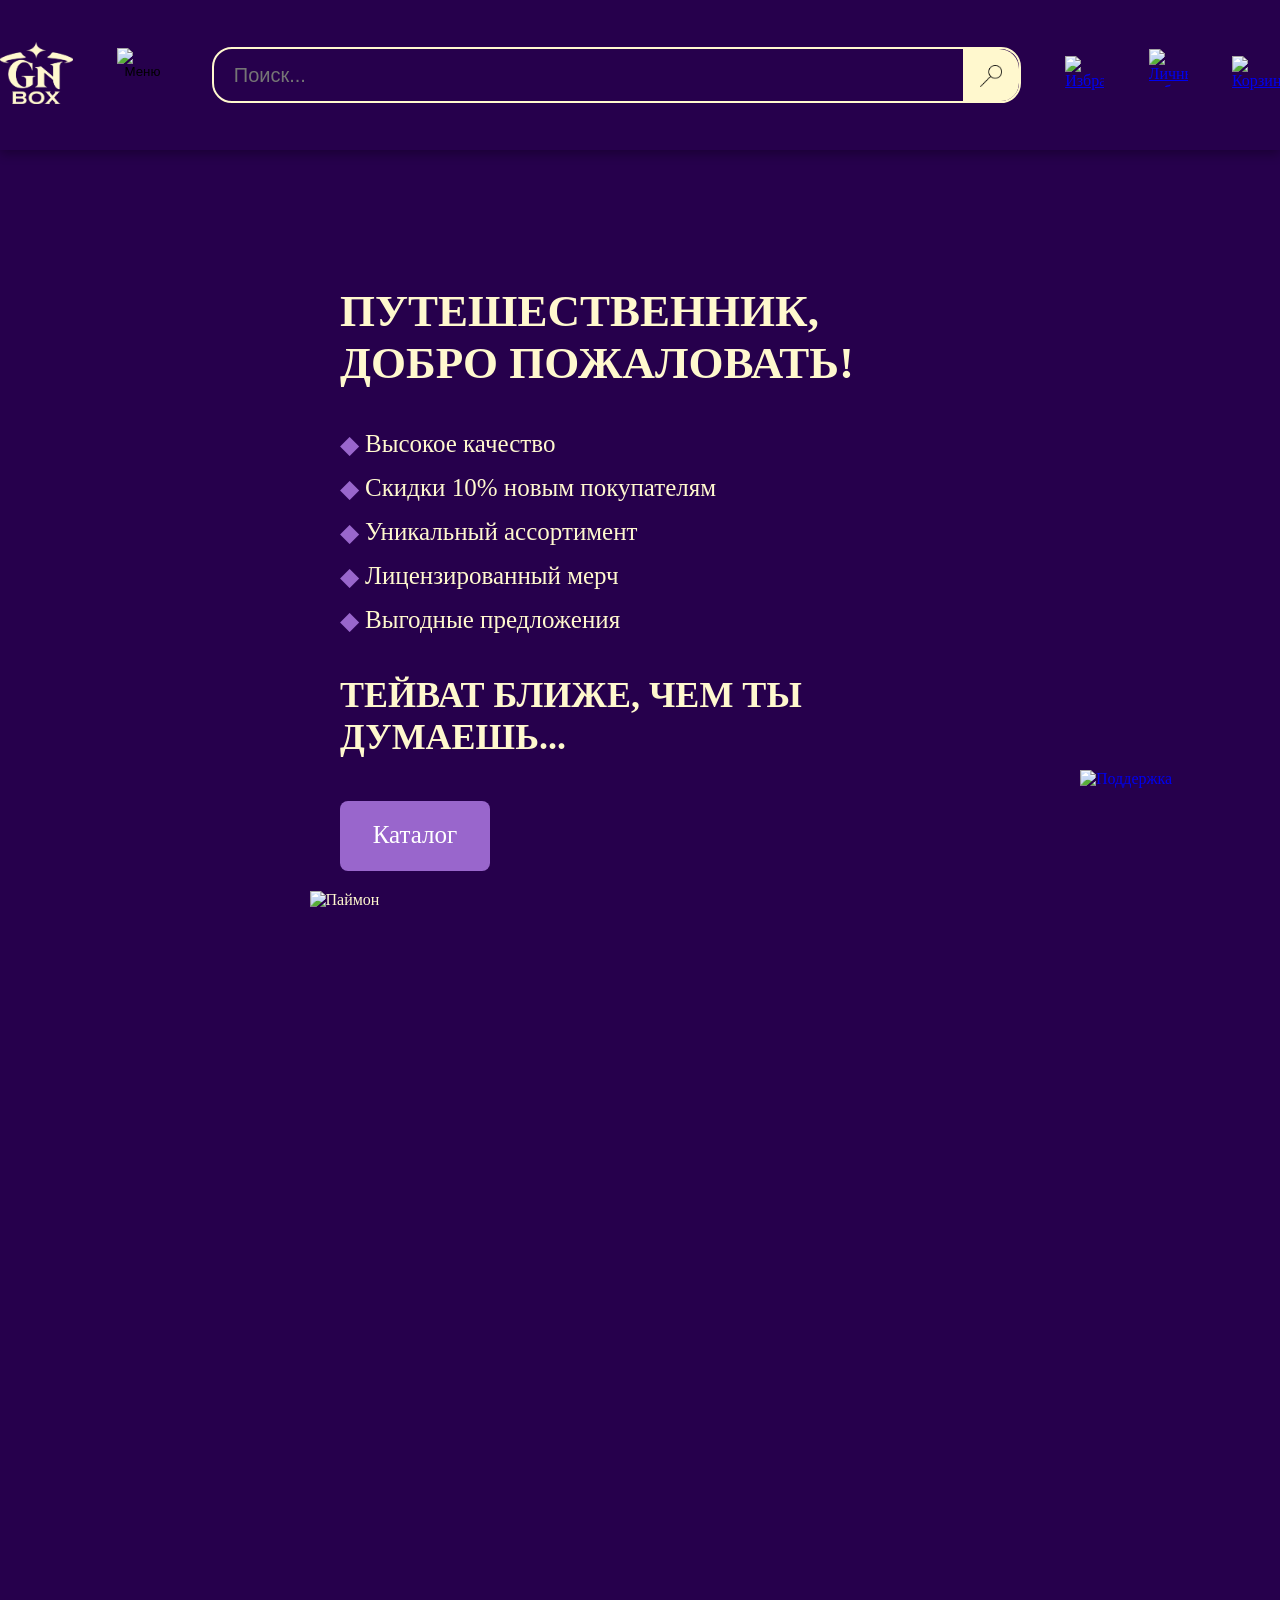
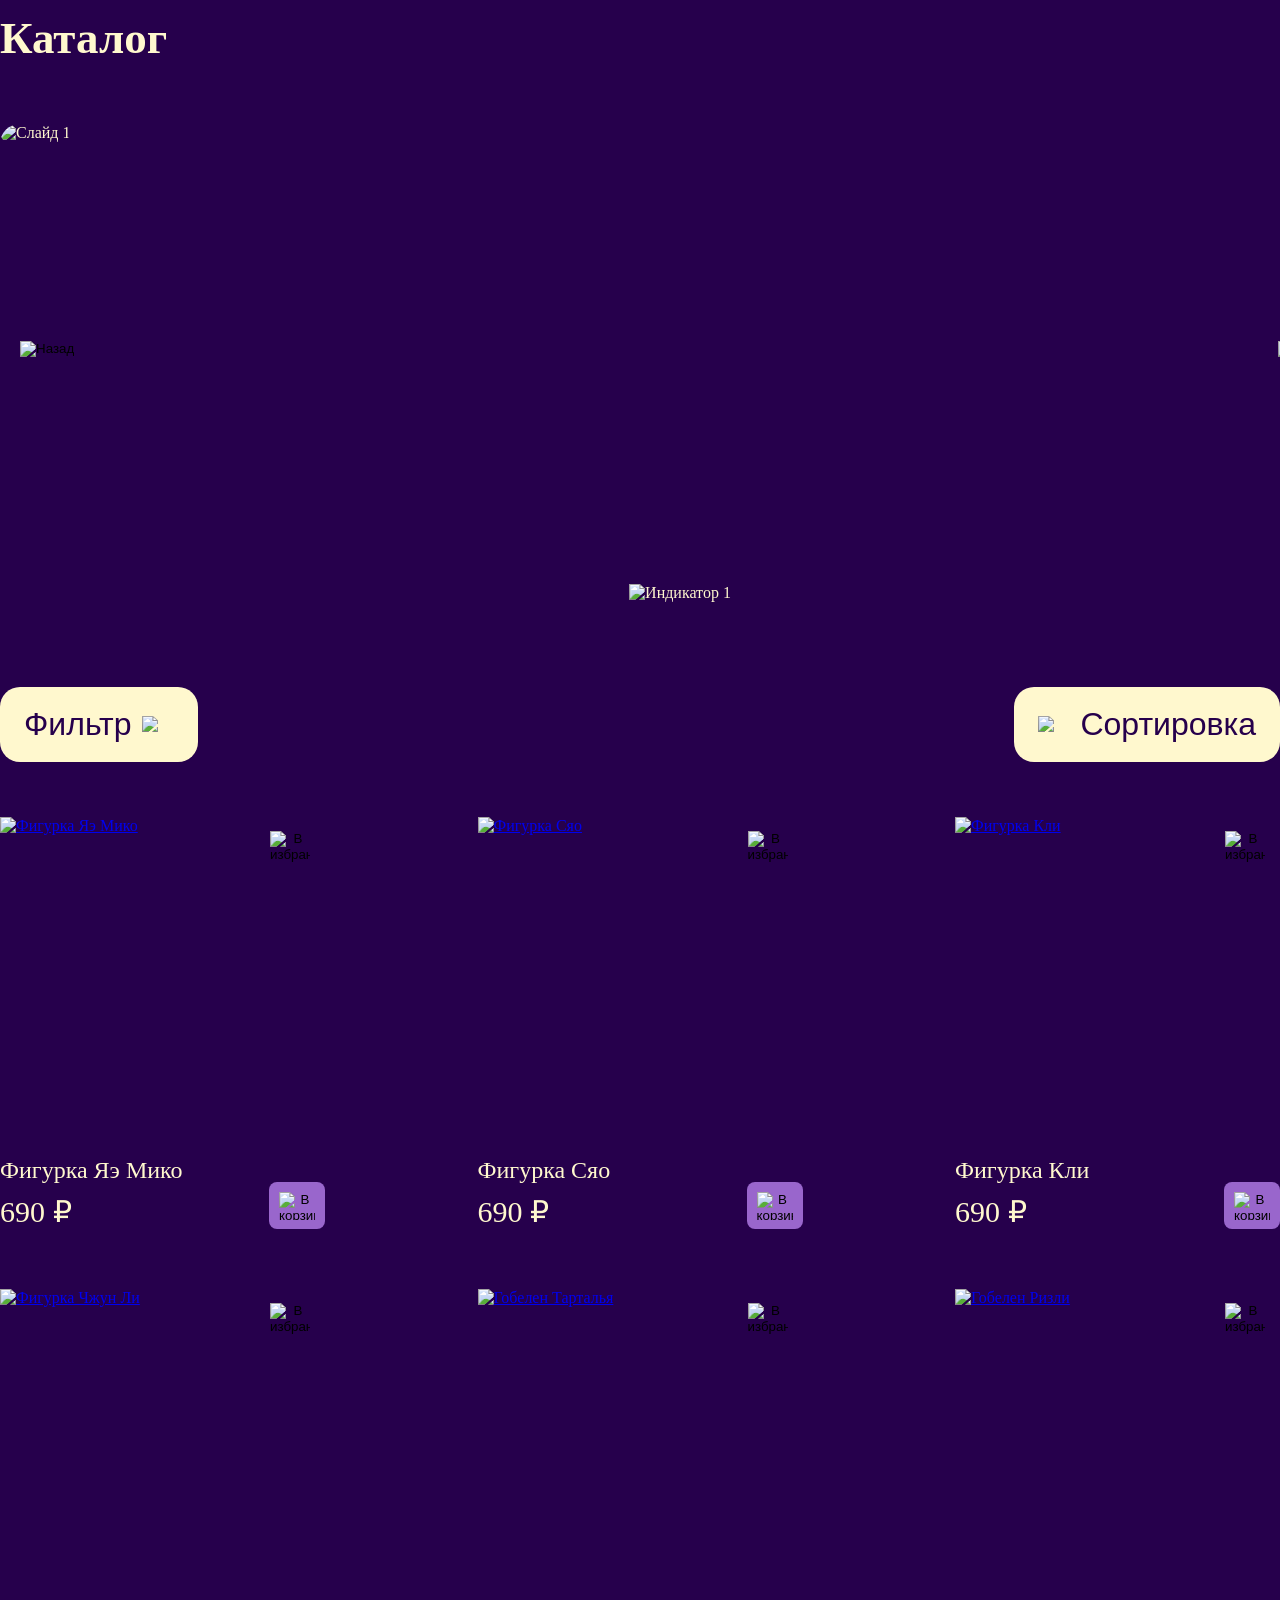
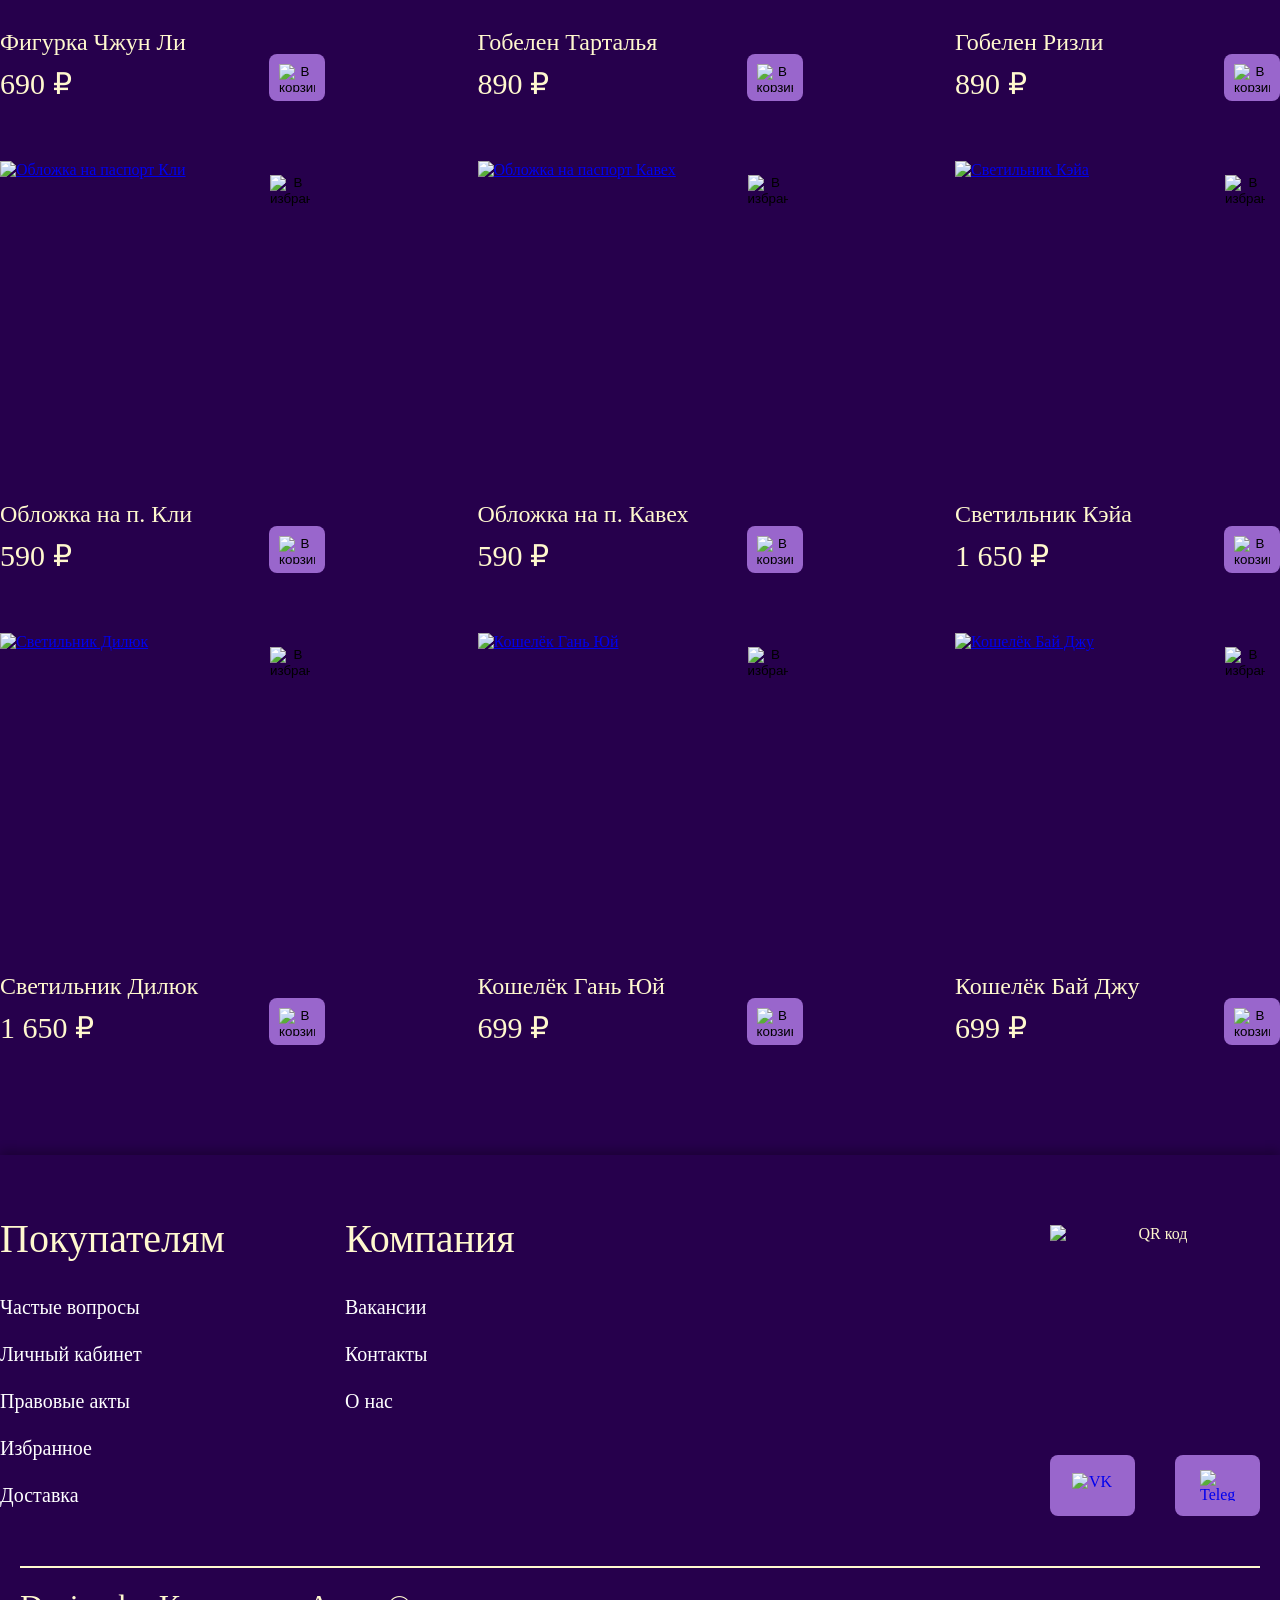
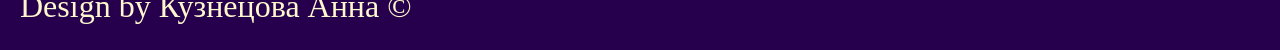
==== index.html @ 709a6d63 "Add files via upload" ====
<!DOCTYPE html>
<html lang="ru">
<head>
    <meta charset="UTF-8">
    <title>Genshin BOX</title>
    <link rel="stylesheet" href="styles/main.css">
</head>
<body>
<!-- Навигация -->
    <nav>
        <ul>
            <li>
                <a href="index.html" class="nav-logo">
                    <img src="Images/Logo_def.png" alt="Логотип" class="nav-logo-def">
                    <img src="Images/Logo_hover.png" alt="Логотип" class="nav-logo-hover">
                </a>
            </li> 
            <li>
                <div class="burger-container">
                    <button class="nav-burger burger-btn">
                        <img src="images/B_def.png" alt="Меню" class="nav-burger-def">
                        <img src="images/B_hover.png" alt="Меню" class="nav-burger-hover">
                        <img src="images/B_click.png" alt="Меню" class="nav-burger-click">
                    </button>

                    <div class="burger-menu burger-content">
                        <a href="index.html">Главная</a>
                        <a href="#">О нас</a>
                        <a href="#">Доставка</a>
                    </div>
                </div>
            </li>
            <li>
                <div class="search-container">
                    <input type="text" placeholder="Поиск..." class="search-input">
                    <button class="search-btn">
                        <img src="Images/search-icon.png" alt="Найти">
                    </button>
                </div>
            </li> 
            <li>
                <a href="4_Lovely.html" class="nav-logo">
                    <img src="images/Lovely_def.png" alt="Избранное" class="nav-Lovely-def">
                    <img src="images/Lovely_hover.png" alt="Избранное" class="nav-Lovely-hover">
                </a>
            </li> 
            <li>
                <a href="#" class="nav-logo">
                    <img src="images/LK_def.png" alt="Личный кабинет" class="nav-LK-def">
                    <img src="images/LK_hover.png" alt="Личный кабинет" class="nav-LK-hover">
                </a>    
            </li> 
            <li>
                <a href="3_Basket.html" class="nav-logo">
                    <img src="images/Basket_def.png" alt="Корзина" class="nav-Basket-def">
                    <img src="images/Basket_hover.png" alt="Корзина" class="nav-Basket-hover">
                </a>
            </li> 
        </ul>
    </nav>

    <main>
<!-- ЗАЗЫВАЛКА -->
        <section class="hero-section">
            <div class="hero-content">
                <!-- Левый блок с текстом -->
                <div class="text-block">
                    <h1>ПУТЕШЕСТВЕННИК, ДОБРО ПОЖАЛОВАТЬ!</h1>

                    <ul class="features-list">
                        <li>Высокое качество</li>
                        <li>Скидки 10% новым покупателям</li>
                        <li>Уникальный ассортимент</li>
                        <li>Лицензированный мерч</li>
                        <li>Выгодные предложения</li>
                    </ul>

                    <h2>ТЕЙВАТ БЛИЖЕ, ЧЕМ ТЫ ДУМАЕШЬ...</h2>

                    <a href="#catalog" class="catalog-btn">Каталог</a>
                </div>

                <!-- Правый блок с картинкой -->
                <div class="image-block">
                    <img src="images/Paimon.png" alt="Паймон">
                </div>
            </div>
        </section>
        
        <section id="catalog">
            <h1 class="zag-main">Каталог</h1>
        </section>
        <section class="catalog-slider">
            <div class="slider-container">
                <!-- Кнопка влево -->
                <button class="slider-btn slider-prev">
                    <img src="images/Left-def.png" alt="Назад" class="btn-def">
                    <img src="images/Left-hover.png" alt="Назад" class="btn-hover">
                </button>

                <!-- Слайды -->
                <div class="slides">
                    <div class="slide active">
                        <img src="images/S_1.png" alt="Слайд 1">
                    </div>
                    <div class="slide">
                        <img src="images/S_2.png" alt="Слайд 2">
                    </div>
                    <div class="slide">
                        <img src="images/S_3.png" alt="Слайд 3">
                    </div>
                </div>

                <!-- Кнопка вправо -->
                <button class="slider-btn slider-next">
                    <img src="images/Right-def.png" alt="Вперёд" class="btn-def">
                    <img src="images/Right-hover.png" alt="Вперёд" class="btn-hover">
                </button>
            </div>

            <!-- Кружочки -->
            <div class="slider-indicator">
                <img src="images/slide_1.png" alt="Индикатор 1" class="indicator-img">
            </div>
        </section>
<!-- ФИЛЬТР И СОРТИРОВКА -->
        <div class="filter-sort-container">
        <!-- Кнопка Фильтр -->
        <div class="filter-wrapper">
                <button class="filter-btn filter-toggle">
                    <span>Фильтр</span>
                    <img src="images/knopka.png" alt="▼" class="filter-arrow">
                </button>
                <div class="filter-menu filter-content">
                    <div class="filter-columns">
                        <!-- Колонка 1 -->
                        <div class="filter-column">
                            <h3>Размер:</h3>
                            <div class="filter-item">
                                <span class="filter-option">38x34см</span>
                                <span class="filter-count">8</span>
                            </div>
                            <div class="filter-item">
                                <span class="filter-option">41x33см</span>
                                <span class="filter-count">3</span>
                            </div>
                            <div class="filter-item">
                                <span class="filter-option">42x34см</span>
                                <span class="filter-count">4</span>
                            </div>
                            <div class="filter-item">
                                <span class="filter-option">36x34см</span>
                                <span class="filter-count">5</span>
                            </div>
                            <div class="filter-item">
                                <span class="filter-option">40x35см</span>
                                <span class="filter-count">2</span>
                            </div>
                            <div class="filter-item">
                                <span class="filter-option show-all">Показать все</span>
                            </div>
                        </div>

                        <!-- Колонка 2 -->
                        <div class="filter-column">
                            <h3>Тип фигурки:</h3>
                            <div class="filter-item">
                                <span class="filter-option">Акриловая</span>
                                <span class="filter-count">155</span>
                            </div>
                            <div class="filter-item">
                                <span class="filter-option">Полноразмерная</span>
                                <span class="filter-count">87</span>
                            </div>
                        </div>

                        <!-- Колонка 3 -->
                        <div class="filter-column">
                            <h3>Декоративные элементы:</h3>
                            <div class="filter-item">
                                <span class="filter-option">Принт</span>
                                <span class="filter-count">2</span>
                            </div>
                            <div class="filter-item">
                                <span class="filter-option">Принт на груди</span>
                                <span class="filter-count">16</span>
                            </div>
                        </div>
                    </div>
                </div>
            </div>

            <!-- Кнопка Сортировка -->
            <div class="sort-wrapper">
                <button class="sort-btn sort-toggle">
                    <img src="images/knopka.png" alt="▼" class="sort-arrow">
                    <span>Сортировка</span>
                </button>
                <div class="sort-menu sort-content">
                    <div class="sort-option">По возрастанию цены</div>
                    <div class="sort-option">По убыванию цены</div>
                </div>
            </div>
        </div>
        
<!-- КАРТОЧКИ ТОВАРОВ -->
        <div class="product-catalog">
            <!-- Первая строка -->
            <!-- 1 -->
            <section class="product-card">
                <div class="product-image">
                    <a href="#">
                        <img src="images/1_Y_Miko.png" alt="Фигурка Яэ Мико" class="product-img">
                    </a>
                    <button class="heart-btn">
                        <img src="images/heart_def.png" alt="В избранное" class="heart-def">
                        <img src="images/heart_hov.png" alt="В избранное" class="heart-hov">
                        <img src="images/heart_click.png" alt="В избранное" class="heart-click">
                        <img src="images/heart_click_hov.png" alt="В избранное" class="heart-click-hov">
                    </button>
                </div>

                <div class="product-info">
                    <div class="product-details">
                        <a href="#"><h3 class="product-title">Фигурка Яэ Мико</h3></a>
                        <p class="product-price">690 ₽</p>
                    </div>

                    <div class="product-actions">
                        <button class="basket-btn">
                            <img src="images/Basket_def.png" alt="В корзину" class="basket-icon">
                            <span class="basket-count">1</span>
                        </button>
                    </div>
                </div>
            </section>
            <!-- 2 -->
            <section class="product-card">
                <div class="product-image">
                    <a href="#">
                        <img src="images/1_Syao.png" alt="Фигурка Сяо" class="product-img">
                    </a>
                    <button class="heart-btn">
                        <img src="images/heart_def.png" alt="В избранное" class="heart-def">
                        <img src="images/heart_hov.png" alt="В избранное" class="heart-hov">
                        <img src="images/heart_click.png" alt="В избранное" class="heart-click">
                        <img src="images/heart_click_hov.png" alt="В избранное" class="heart-click-hov">
                    </button>
                </div>

                <div class="product-info">
                    <div class="product-details">
                        <a href="#"><h3 class="product-title">Фигурка Сяо</h3></a>
                        <p class="product-price">690 ₽</p>
                    </div>

                    <div class="product-actions">
                        <button class="basket-btn">
                            <img src="images/Basket_def.png" alt="В корзину" class="basket-icon">
                            <span class="basket-count">1</span>
                        </button>
                    </div>
                </div>
            </section>
            <!-- 3 -->
            <section class="product-card">
                <div class="product-image">
                    <a href="#">
                        <img src="images/1_Kli.png" alt="Фигурка Кли" class="product-img">
                    </a>
                    <button class="heart-btn">
                        <img src="images/heart_def.png" alt="В избранное" class="heart-def">
                        <img src="images/heart_hov.png" alt="В избранное" class="heart-hov">
                        <img src="images/heart_click.png" alt="В избранное" class="heart-click">
                        <img src="images/heart_click_hov.png" alt="В избранное" class="heart-click-hov">
                    </button>
                </div>

                <div class="product-info">
                    <div class="product-details">
                        <a href="#"><h3 class="product-title">Фигурка Кли</h3></a>
                        <p class="product-price">690 ₽</p>
                    </div>

                    <div class="product-actions">
                        <button class="basket-btn">
                            <img src="images/Basket_def.png" alt="В корзину" class="basket-icon">
                            <span class="basket-count">1</span>
                        </button>
                    </div>
                </div>
            </section>
            <!-- 4 -->
            <section class="product-card">
                <div class="product-image">
                    <a href="#">
                        <img src="images/1_Ch_Li.png" alt="Фигурка Чжун Ли" class="product-img">
                    </a>
                    <button class="heart-btn">
                        <img src="images/heart_def.png" alt="В избранное" class="heart-def">
                        <img src="images/heart_hov.png" alt="В избранное" class="heart-hov">
                        <img src="images/heart_click.png" alt="В избранное" class="heart-click">
                        <img src="images/heart_click_hov.png" alt="В избранное" class="heart-click-hov">
                    </button>
                </div>

                <div class="product-info">
                    <div class="product-details">
                        <a href="#"><h3 class="product-title">Фигурка Чжун Ли</h3></a>
                        <p class="product-price">690 ₽</p>
                    </div>

                    <div class="product-actions">
                        <button class="basket-btn">
                            <img src="images/Basket_def.png" alt="В корзину" class="basket-icon">
                            <span class="basket-count">1</span>
                        </button>
                    </div>
                </div>
            </section>
            
            <!-- Вторая строка -->
            <!-- 5 -->
            <section class="product-card">
                <div class="product-image">
                    <a href="#">
                        <img src="images/2_Tart.png" alt="Гобелен Тарталья" class="product-img">
                    </a>
                    <button class="heart-btn">
                        <img src="images/heart_def.png" alt="В избранное" class="heart-def">
                        <img src="images/heart_hov.png" alt="В избранное" class="heart-hov">
                        <img src="images/heart_click.png" alt="В избранное" class="heart-click">
                        <img src="images/heart_click_hov.png" alt="В избранное" class="heart-click-hov">
                    </button>
                </div>

                <div class="product-info">
                    <div class="product-details">
                        <a href="#"><h3 class="product-title">Гобелен Тарталья</h3></a>
                        <p class="product-price">890 ₽</p>
                    </div>

                    <div class="product-actions">
                        <button class="basket-btn">
                            <img src="images/Basket_def.png" alt="В корзину" class="basket-icon">
                            <span class="basket-count">1</span>
                        </button>
                    </div>
                </div>
            </section>
            <!-- 6 -->
            <section class="product-card">
                <div class="product-image">
                    <a href="#">
                        <img src="images/2_Rizly.png" alt="Гобелен Ризли" class="product-img">
                    </a>
                    <button class="heart-btn">
                        <img src="images/heart_def.png" alt="В избранное" class="heart-def">
                        <img src="images/heart_hov.png" alt="В избранное" class="heart-hov">
                        <img src="images/heart_click.png" alt="В избранное" class="heart-click">
                        <img src="images/heart_click_hov.png" alt="В избранное" class="heart-click-hov">
                    </button>
                </div>

                <div class="product-info">
                    <div class="product-details">
                        <a href="#"><h3 class="product-title">Гобелен Ризли</h3></a>
                        <p class="product-price">890 ₽</p>
                    </div>

                    <div class="product-actions">
                        <button class="basket-btn">
                            <img src="images/Basket_def.png" alt="В корзину" class="basket-icon">
                            <span class="basket-count">1</span>
                        </button>
                    </div>
                </div>
            </section>
            <!-- 7 -->
            <section class="product-card">
                <div class="product-image">
                    <a href="#">
                        <img src="images/2_Kli.png" alt="Обложка на паспорт Кли" class="product-img">
                    </a>
                    <button class="heart-btn">
                        <img src="images/heart_def.png" alt="В избранное" class="heart-def">
                        <img src="images/heart_hov.png" alt="В избранное" class="heart-hov">
                        <img src="images/heart_click.png" alt="В избранное" class="heart-click">
                        <img src="images/heart_click_hov.png" alt="В избранное" class="heart-click-hov">
                    </button>
                </div>

                <div class="product-info">
                    <div class="product-details">
                        <a href="#"><h3 class="product-title">Обложка на п. Кли</h3></a>
                        <p class="product-price">590 ₽</p>
                    </div>

                    <div class="product-actions">
                        <button class="basket-btn">
                            <img src="images/Basket_def.png" alt="В корзину" class="basket-icon">
                            <span class="basket-count">1</span>
                        </button>
                    </div>
                </div>
            </section>
            <!-- 8 -->
            <section class="product-card">
                <div class="product-image">
                    <a href="#">
                        <img src="images/2_Kaveh.png" alt="Обложка на паспорт Кавех" class="product-img">
                    </a>
                    <button class="heart-btn">
                        <img src="images/heart_def.png" alt="В избранное" class="heart-def">
                        <img src="images/heart_hov.png" alt="В избранное" class="heart-hov">
                        <img src="images/heart_click.png" alt="В избранное" class="heart-click">
                        <img src="images/heart_click_hov.png" alt="В избранное" class="heart-click-hov">
                    </button>
                </div>

                <div class="product-info">
                    <div class="product-details">
                        <a href="#"><h3 class="product-title">Обложка на п. Кавех</h3></a>
                        <p class="product-price">590 ₽</p>
                    </div>

                    <div class="product-actions">
                        <button class="basket-btn">
                            <img src="images/Basket_def.png" alt="В корзину" class="basket-icon">
                            <span class="basket-count">1</span>
                        </button>
                    </div>
                </div>
            </section>
            
            <!-- Третья строка -->
            <!-- 9 -->
            <section class="product-card">
                <div class="product-image">
                    <a href="#">
                        <img src="images/3_Kaya.png" alt="Светильник Кэйа" class="product-img">
                    </a>
                    <button class="heart-btn">
                        <img src="images/heart_def.png" alt="В избранное" class="heart-def">
                        <img src="images/heart_hov.png" alt="В избранное" class="heart-hov">
                        <img src="images/heart_click.png" alt="В избранное" class="heart-click">
                        <img src="images/heart_click_hov.png" alt="В избранное" class="heart-click-hov">
                    </button>
                </div>

                <div class="product-info">
                    <div class="product-details">
                        <a href="#"><h3 class="product-title">Светильник Кэйа</h3></a>
                        <p class="product-price">1 650 ₽</p>
                    </div>

                    <div class="product-actions">
                        <button class="basket-btn">
                            <img src="images/Basket_def.png" alt="В корзину" class="basket-icon">
                            <span class="basket-count">1</span>
                        </button>
                    </div>
                </div>
            </section>
            <!-- 10 -->
            <section class="product-card">
                <div class="product-image">
                    <a href="#">
                        <img src="images/3_Diluk.png" alt="Светильник Дилюк" class="product-img">
                    </a>
                    <button class="heart-btn">
                        <img src="images/heart_def.png" alt="В избранное" class="heart-def">
                        <img src="images/heart_hov.png" alt="В избранное" class="heart-hov">
                        <img src="images/heart_click.png" alt="В избранное" class="heart-click">
                        <img src="images/heart_click_hov.png" alt="В избранное" class="heart-click-hov">
                    </button>
                </div>

                <div class="product-info">
                    <div class="product-details">
                        <a href="#"><h3 class="product-title">Светильник Дилюк</h3></a>
                        <p class="product-price">1 650 ₽</p>
                    </div>

                    <div class="product-actions">
                        <button class="basket-btn">
                            <img src="images/Basket_def.png" alt="В корзину" class="basket-icon">
                            <span class="basket-count">1</span>
                        </button>
                    </div>
                </div>
            </section>
            <!-- 11 -->
            <section class="product-card">
                <div class="product-image">
                    <a href="#">
                        <img src="images/3_Gan_Y.png" alt="Кошелёк Гань Юй" class="product-img">
                    </a>
                    <button class="heart-btn">
                        <img src="images/heart_def.png" alt="В избранное" class="heart-def">
                        <img src="images/heart_hov.png" alt="В избранное" class="heart-hov">
                        <img src="images/heart_click.png" alt="В избранное" class="heart-click">
                        <img src="images/heart_click_hov.png" alt="В избранное" class="heart-click-hov">
                    </button>
                </div>

                <div class="product-info">
                    <div class="product-details">
                        <a href="#"><h3 class="product-title">Кошелёк Гань Юй</h3></a>
                        <p class="product-price">699 ₽</p>
                    </div>

                    <div class="product-actions">
                        <button class="basket-btn">
                            <img src="images/Basket_def.png" alt="В корзину" class="basket-icon">
                            <span class="basket-count">1</span>
                        </button>
                    </div>
                </div>
            </section>
            <!-- 12 -->
            <section class="product-card">
                <div class="product-image">
                    <a href="#">
                        <img src="images/3_B_Jy.png" alt="Кошелёк Бай Джу" class="product-img">
                    </a>
                    <button class="heart-btn">
                        <img src="images/heart_def.png" alt="В избранное" class="heart-def">
                        <img src="images/heart_hov.png" alt="В избранное" class="heart-hov">
                        <img src="images/heart_click.png" alt="В избранное" class="heart-click">
                        <img src="images/heart_click_hov.png" alt="В избранное" class="heart-click-hov">
                    </button>
                </div>

                <div class="product-info">
                    <div class="product-details">
                        <a href="#"><h3 class="product-title">Кошелёк Бай Джу</h3></a>
                        <p class="product-price">699 ₽</p>
                    </div>

                    <div class="product-actions">
                        <button class="basket-btn">
                            <img src="images/Basket_def.png" alt="В корзину" class="basket-icon">
                            <span class="basket-count">1</span>
                        </button>
                    </div>
                </div>
            </section>
        </div>
    </main>

<!-- ПОДВАЛ -->
    
    <footer>
        <div class="footer-content">
            <section class="footer-links">
                <div class="links-column">
                    <h3 class="column-title">Покупателям</h3>
                    <a href="#" class="footer-link">Частые вопросы</a>
                    <a href="#" class="footer-link">Личный кабинет</a>
                    <a href="#" class="footer-link">Правовые акты</a>
                    <a href="4_Lovely.html" class="footer-link">Избранное</a>
                    <a href="#" class="footer-link">Доставка</a>
                </div>

                <div class="links-column">
                    <h3 class="column-title">Компания</h3>
                    <a href="#" class="footer-link">Вакансии</a>
                    <a href="#" class="footer-link">Контакты</a>
                    <a href="#" class="footer-link">О нас</a>
                </div>
            </section>

            <section class="footer-social">
                <img src="images/QR_W.png" alt="QR код" class="qr-code">
                <div class="social-buttons">
                    <a href="https://t.me/+6QKBQJkrBmE0NTIy" class="social-btn vk-btn">
                        <img src="images/VK%20logo.png" alt="VK">
                    </a>
                    <a href="https://t.me/+6QKBQJkrBmE0NTIy" class="social-btn tg-btn">
                        <img src="images/TG%20logo.png" alt="Telegram">
                    </a>
                </div>
            </section>
        </div>
        <div class="footer-bottom">
            <div class="footer-line"></div>
            <h3>Design by Кузнецова Анна &copy;</h3>
        </div>
         
    </footer>
    
    <!-- СКРИПТЫ -->
    
    <!-- Универсальные скрипты на классах -->
    <script>
        document.addEventListener('DOMContentLoaded', function() {
            // Бургер-меню
            document.querySelectorAll('.burger-btn').forEach(burgerBtn => {
                const burgerMenu = burgerBtn.closest('.burger-container').querySelector('.burger-content');
                let isMenuOpen = false;

                burgerBtn.addEventListener('click', function(e) {
                    e.stopPropagation();
                    isMenuOpen = !isMenuOpen;

                    if (isMenuOpen) {
                        burgerMenu.classList.add('active');
                        burgerBtn.classList.add('active');
                    } else {
                        burgerMenu.classList.remove('active');
                        burgerBtn.classList.remove('active');
                    }
                });

                document.addEventListener('click', function(e) {
                    if (!burgerBtn.contains(e.target) && !burgerMenu.contains(e.target)) {
                        burgerMenu.classList.remove('active');
                        burgerBtn.classList.remove('active');
                        isMenuOpen = false;
                    }
                });
            });

            // Фильтр и сортировка
            document.querySelectorAll('.filter-toggle').forEach(filterBtn => {
                const filterMenu = filterBtn.closest('.filter-wrapper').querySelector('.filter-content');
                let filterOpen = false;

                filterBtn.addEventListener('click', function(e) {
                    e.stopPropagation();
                    filterOpen = !filterOpen;

                    if (filterOpen) {
                        filterMenu.classList.add('active');
                        filterBtn.classList.add('active');
                        // Закрываем сортировку если открыта
                        document.querySelectorAll('.sort-content').forEach(menu => {
                            menu.classList.remove('active');
                        });
                        document.querySelectorAll('.sort-toggle').forEach(btn => {
                            btn.classList.remove('active');
                        });
                    } else {
                        filterMenu.classList.remove('active');
                        filterBtn.classList.remove('active');
                    }
                });
            });

            document.querySelectorAll('.sort-toggle').forEach(sortBtn => {
                const sortMenu = sortBtn.closest('.sort-wrapper').querySelector('.sort-content');
                let sortOpen = false;

                sortBtn.addEventListener('click', function(e) {
                    e.stopPropagation();
                    sortOpen = !sortOpen;

                    if (sortOpen) {
                        sortMenu.classList.add('active');
                        sortBtn.classList.add('active');
                        // Закрываем фильтр если открыт
                        document.querySelectorAll('.filter-content').forEach(menu => {
                            menu.classList.remove('active');
                        });
                        document.querySelectorAll('.filter-toggle').forEach(btn => {
                            btn.classList.remove('active');
                        });
                    } else {
                        sortMenu.classList.remove('active');
                        sortBtn.classList.remove('active');
                    }
                });
            });

            // Клик по опциям фильтра
            document.querySelectorAll('.filter-option').forEach(option => {
                option.addEventListener('click', function() {
                    this.classList.toggle('active');
                });
            });

            // Клик по опциям сортировки
            document.querySelectorAll('.sort-option').forEach(option => {
                option.addEventListener('click', function() {
                    document.querySelectorAll('.sort-option').forEach(opt => {
                        opt.classList.remove('active');
                    });
                    this.classList.add('active');
                });
            });

            // Закрытие при клике вне области
            document.addEventListener('click', function() {
                document.querySelectorAll('.filter-content').forEach(menu => {
                    menu.classList.remove('active');
                });
                document.querySelectorAll('.filter-toggle').forEach(btn => {
                    btn.classList.remove('active');
                });
                document.querySelectorAll('.sort-content').forEach(menu => {
                    menu.classList.remove('active');
                });
                document.querySelectorAll('.sort-toggle').forEach(btn => {
                    btn.classList.remove('active');
                });
            });

            // Предотвращаем закрытие при клике внутри меню
            document.querySelectorAll('.filter-content, .sort-content').forEach(menu => {
                menu.addEventListener('click', function(e) {
                    e.stopPropagation();
                });
            });

            // Сердечки для всех карточек
            document.querySelectorAll('.heart-btn').forEach(heartBtn => {
                heartBtn.addEventListener('click', function(e) {
                    e.preventDefault();
                    e.stopPropagation();
                    this.classList.toggle('active');
                });
            });

            // Корзины для всех карточек
            document.querySelectorAll('.basket-btn').forEach(basketBtn => {
                basketBtn.addEventListener('click', function(e) {
                    e.preventDefault();
                    e.stopPropagation();
                    this.classList.toggle('active');
                });
            });

            // Слайдер
            const slides = document.querySelectorAll('.slide');
            const prevBtn = document.querySelector('.slider-prev');
            const nextBtn = document.querySelector('.slider-next');
            const indicator = document.querySelector('.indicator-img');
            let currentSlide = 0;

            function showSlide(index) {
                slides.forEach(slide => slide.classList.remove('active'));
                slides[index].classList.add('active');
                indicator.src = `images/slide_${index + 1}.png`;
                currentSlide = index;
            }

            if (nextBtn) {
                nextBtn.addEventListener('click', function() {
                    let nextIndex = currentSlide + 1;
                    if (nextIndex >= slides.length) nextIndex = 0;
                    showSlide(nextIndex);
                });
            }

            if (prevBtn) {
                prevBtn.addEventListener('click', function() {
                    let prevIndex = currentSlide - 1;
                    if (prevIndex < 0) prevIndex = slides.length - 1;
                    showSlide(prevIndex);
                });
            }

            // Скролл наверх
            const scrollBtn = document.querySelector('.scroll-top-btn');

            if (scrollBtn) {
                window.addEventListener('scroll', function() {
                    const scrollPosition = window.pageYOffset;
                    
                    if (scrollPosition > 300) {
                        scrollBtn.classList.add('show');
                    } else {
                        scrollBtn.classList.remove('show');
                    }
                });

                scrollBtn.addEventListener('click', function() {
                    window.scrollTo({
                        top: 0,
                        behavior: 'smooth'
                    });
                });
            }
        });
    </script>
    
    <!-- Хелп -->
    
    <a href="#" class="help-btn">
        <img src="images/Help_def.png" alt="Поддержка" class="help-def">
        <img src="images/Help_hov.png" alt="Поддержка" class="help-hov">
    </a>
    
    <!-- скРОЛЛЛЛЛ -->
    
    <button class="scroll-to-top scroll-top-btn">
        <img src="images/Up_def.png" alt="Наверх" class="up-def">
        <img src="images/Up_hov.png" alt="Наверх" class="up-hov">
    </button>   
    
</body>
</html>
---- styles/main.css ----
* {
    margin: 0;
    padding: 0;
    box-sizing: border-box;
}

body {
    font-family: 'Raleway';
    background-color: #26004C;
    color: #FFF8CE;
    margin: 0;
    padding: 0px;
    padding-top: 150px; /* Высота вашей навигации */
}

main {
    margin: 0 auto;
    max-width: 1360px;
    width: 100%;
}

/* Навигация */
nav {
    position: fixed;
    top: 0;
    left: 0;
    width: 100%;
    height: 150px;
    background: #26004C;
    z-index: 1000; /* Чтобы навигация была поверх других элементов */
    box-shadow: 0 4px 10px rgba(0, 0, 0, 0.3);
}

nav ul {
    padding-top: 44px;
    padding-bottom: 44px;
    margin: 0 auto;
    max-width: 1360px;
    width: 100%;
    list-style: none;
    text-align: center;
    background-color: #26004C;
    display: flex;
    flex-wrap: nowrap;
    justify-content: space-between;
    align-items: center;
    height: 100%;
}

nav li {
    display: inline;
}

/* Логотип */

.nav-logo {
    display: inline-block;
    position: relative;
    align-items: center;
    background: transparent;
}

.nav-logo-def,
.nav-logo-hover {
    position: absolute;
    top: 0;
    left: 0;
    width: 73px;
    height: 62px;
    transition: opacity 0.5s ease-in-out;
}

.nav-logo-def {
    opacity: 1;
    position: relative;
}

.nav-logo-hover {
    opacity: 0;
    position: absolute;
}

.nav-logo:hover .nav-logo-def {
    opacity: 0;
}

.nav-logo:hover .nav-logo-hover {
    opacity: 1;
}

/* Бургер-меню */
.nav-burger {
    position: relative;
    width: 50px;
    height: 50px;
    background: none;
    border: none;
    cursor: pointer;
}

.nav-burger-def,
.nav-burger-hover,
.nav-burger-click {
    position: absolute;
    top: 0;
    left: 0;
    width: 50px;
    height: 50px;
    transition: opacity 0.3s ease;
}

.nav-burger-def { opacity: 1; }
.nav-burger-hover { opacity: 0; }
.nav-burger-click { opacity: 0; }

.nav-burger:hover .nav-burger-def { opacity: 0; }
.nav-burger:hover .nav-burger-hover { opacity: 1; }
.nav-burger:hover .nav-burger-click { opacity: 0; }

/* ВАЖНО: Контейнер для бургера и меню */
.burger-container {
    position: relative;
    display: inline-block;
}

/* Стили для меню */
.burger-menu {
    position: absolute;
    top: 100%; /* Под кнопкой */
    left: 0;
    width: 200px;
    background: #FFF8CE;
    box-shadow: 0 4px 12px rgba(0,0,0,0.1);
    border-radius: 8px;
    padding: 10px 0;
    opacity: 0;
    visibility: hidden;
    transform: translateY(-10px);
    transition: all 0.3s ease;
    z-index: 1000;
}

.burger-menu.active {
    opacity: 1;
    visibility: visible;
    transform: translateY(0);
}

.burger-menu a {
    display: block;
    padding: 12px 20px;
    color: #000000;
    text-decoration: none;
    transition: background 0.3s;
    text-align: left;
    padding-left: 20px;
    font-size: 20px;
}

.burger-menu a:hover {
    color: #BA80F4;
}

/* Обычный ховер */
.nav-burger:not(.active):hover .nav-burger-def { opacity: 0; }
.nav-burger:not(.active):hover .nav-burger-hover { opacity: 1; }
.nav-burger:not(.active):hover .nav-burger-click { opacity: 0; }

/* Активное состояние (когда меню открыто) */
.nav-burger.active .nav-burger-def { opacity: 0; }
.nav-burger.active .nav-burger-hover { opacity: 0; }
.nav-burger.active .nav-burger-click { opacity: 1; }

/* Поиск */

.search-container {
    display: flex;
    width: 809px;
    height: 56px;
    border: 2px solid #FFF8CE;
    border-radius: 20px;
    background: transparent;
    overflow: hidden; /* Чтобы кнопка не выходила за границы */
}

.search-input {
    flex: 1;
    height: 100%;
    padding: 0 20px;
    border: none; 
    background: transparent;
    outline: none;
    color: #FFF8CE;
    font-size: 20px;
}

.search-input:focus {
    /* Граница меняется у контейнера */
}

.search-container:focus-within {
    border-color: white; /* Меняем границу всего контейнера */
}

.search-btn {
    width: 56px; /* Высота контейнера */
    height: 54px;
    background: #FFF8CE;
    border: none;
    border-left: 0px solid #FFF8CE; /* Граница между инпутом и кнопкой */
    cursor: pointer;
    display: flex;
    align-items: center;
    justify-content: center;
    transition: all 0.3s ease;
    border-radius: 0 20px 20px 0;
}

.search-container:focus-within .search-btn {
    border-left-color: white; 
}

.search-btn:hover {
    background: #FFFFFF;
}

.search-btn:active {
    background: #FFF8CE;
}

.search-btn img {
    width: 22px;
    height: 22px;
}

/* Кнопка Избранное */

.nav-Lovely-def, .nav-Lovely-hover {
    width: 39px;
    height: 38px;
    transition: opacity 0.5s ease-in-out;
    display: block;
}

.nav-Lovely-def { 
    opacity: 1; 
}

.nav-Lovely-hover { 
    opacity: 0;
    position: absolute;
    top: 0;
    left: 0;
}

.nav-logo:hover .nav-Lovely-def { 
    opacity: 0; 
}

.nav-logo:hover .nav-Lovely-hover { 
    opacity: 1; 
}

/* Кнопка Личный кабинет */

.nav-LK-def, .nav-LK-hover {
    width: 39px;
    height: 38px;
    transition: opacity 0.5s ease-in-out;
    display: block;
}

.nav-LK-def { 
    opacity: 1; 
}

.nav-LK-hover { 
    opacity: 0;
    position: absolute;
    top: 0;
    left: 0;
}

.nav-logo:hover .nav-LK-def { 
    opacity: 0; 
}

.nav-logo:hover .nav-LK-hover { 
    opacity: 1; 
}

/* Кнопка Корзина */

.nav-Basket-def, .nav-Basket-hover {
    width: 48px;
    height: 38px;
    transition: opacity 0.5s ease-in-out;
    display: block;
}

.nav-Basket-def { 
    opacity: 1; 
}

.nav-Basket-hover { 
    opacity: 0;
    position: absolute;
    top: 0;
    left: 0;
}

.nav-logo:hover .nav-Basket-def { 
    opacity: 0; 
}

.nav-logo:hover .nav-Basket-hover { 
    opacity: 1; 
}

/* ЗАЗЫВАЛКА */

.hero-section {
    margin-top: 85px;
    margin-bottom: 85px;
    padding: 50px 0px;
    background: #26004C;
    display: flex;
    justify-content: flex-start; /* Центрируем контент */
}

.hero-content {
    display: flex;
    flex-wrap: wrap; /* Разрешаем перенос */
    align-items: flex-start;
    justify-content: center; /* Центрируем элементы */
    max-width: 100%;
    gap: 20px; /* Отступ между элементами */
}

/* Левый блок с текстом */
.text-block {
    flex: 1 1 550px; /* Может сжиматься, минимальная ширина 500px */
    display: flex;
    flex-direction: column;
    justify-content: space-between;
    min-height: 586px;
    max-width: 600px; /* Ограничиваем максимальную ширину */
}

.text-block h1 {
    font-size: 45px;
    margin-bottom: 30px;
    color: #FFF8CE;
}

.text-block h2 {
    font-size: 36px;
    margin: 30px 0 40px;
    color: #FFF8CE;
}

.features-list {
    list-style: none;
    padding: 0;
}

.features-list li {
    padding: 8px 0;
    font-size: 25px;
    position: relative;
    padding-left: 25px;
}

.features-list li:before {
    content: "◆";
    position: absolute;
    left: 0;
    color: #9966CC;
}

/* Кнопка каталога */
.catalog-btn {
    display: inline-block;
    padding: 20px 20px;
    font-size: 25px;
    background: #9966CC;
    color: white;
    border: none;
    border-radius: 8px;
    cursor: pointer;
    transition: all 0.3s ease;
    text-decoration: none;
    text-align: center;
    width: 150px;
    height: 70px;
    box-sizing: border-box;
}

.catalog-btn:hover {
    background: #BA80F4;
    transform: translateY(-2px);
    box-shadow: 0 4px 12px rgba(153, 102, 204, 0.3);
    color: white;
    text-decoration: none;
}

/* Правый блок с картинкой */
.image-block {
    flex: 1 1 500px; /* Может сжиматься, минимальная ширина 500px */
    display: flex;
    justify-content: center; /* Центрируем картинку */
    align-items: center;
    max-width: 701px; /* Ограничиваем максимальную ширину */
    margin-left: 40px;
}

.image-block img {
    width: 701px;
    height: 586px;
    object-fit: contain;
}

/*КАТАЛОГ*/

.zag-main {
    font-size: 45px;
    margin-bottom: 60px;
    color: #FFF8CE;
}

/*ИЗБРАННОЕ*/

.zag-main-lovely {
    font-size: 45px;
    margin-top: 60px;
    margin-bottom: 60px;
    color: #FFF8CE;
}

/*Слайдер*/

.catalog-slider {
    width: 1360px;
    margin: 0 auto;
    padding: 0px 0;
    margin-bottom: 85px;
}

.slider-container {
    position: relative;
    width: 1360px;
    height: 450px;
    border-radius: 20px;
    overflow: hidden;
}

.slides {
    position: relative;
    width: 100%;
    height: 100%;
}

.slide {
    position: absolute;
    top: 0;
    left: 0;
    width: 100%;
    height: 100%;
    opacity: 0;
    transition: opacity 0.5s ease-in-out;
}

.slide.active {
    opacity: 1;
}

.slide img {
    width: 100%;
    height: 100%;
    object-fit: cover;
    border-radius: 20px;
}

/* Кнопки слайдера */
.slider-btn {
    position: absolute;
    top: 50%;
    transform: translateY(-50%);
    background: none;
    border: none;
    cursor: pointer;
    padding: 0;
    z-index: 10;
}

.slider-prev {
    left: 20px;
}

.slider-next {
    right: 20px;
}

.slider-btn img {
    width: 50px; 
    height: 50px;
    transition: opacity 0.3s ease;
}

.btn-def {
    opacity: 1;
}

.btn-hover {
    opacity: 0;
    position: absolute;
    top: 0;
    left: 0;
}

.slider-btn:hover .btn-def {
    opacity: 0;
}

.slider-btn:hover .btn-hover {
    opacity: 1;
}

/* Индикатор */
.slider-indicator {
    margin-top: 10px;
    text-align: center;
}

.indicator-img {
    width: 73px;
    height: 20px;
}

/* ФИЛЬТР И СОРТИРОВКА */

.filter-sort-container {
    display: flex;
    justify-content: space-between;
    align-items: center;
    max-width: 1360px;
    margin: 0px;
    padding: 0px;
    margin-bottom: 55px;
}

/* Общие стили кнопок */
.filter-btn, .sort-btn {
    display: flex;
    align-items: center;
    gap: 10px;
    padding: 19px 24px;
    background: #FFF8CE;
    color: #26004C;
    border: none;
    border-radius: 20px;
    cursor: pointer;
    font-size: 32px;
    transition: all 0.3s ease;
}

.filter-btn:hover, .sort-btn:hover {
    background: #FFFFFF;
}

/* Стрелочки */
.filter-arrow, .sort-arrow {
    width: 32px;
    height: 18px;
    transition: transform 0.3s ease;
}

.filter-btn.active .filter-arrow,
.sort-btn.active .sort-arrow {
    transform: rotate(180deg);
}

/* Контейнеры для позиционирования */
.filter-wrapper, .sort-wrapper {
    position: relative;
}

/* Выпадающие меню */
.filter-menu, .sort-menu {
    position: absolute;
    top: calc(100% + 25px);
    background: #FFF8CE;
    border-radius: 20px;
    box-shadow: 0 4px 12px rgba(0,0,0,0.1);
    padding: 20px;
    opacity: 0;
    visibility: hidden;
    transform: translateY(-10px);
    transition: all 0.3s ease;
    z-index: 1000;
}

.filter-menu {
    left: 0;
    width: auto; /* Ширина по содержимому */
}

.sort-menu {
    right: 0;
    min-width: 250px;
}

.filter-menu.active, .sort-menu.active {
    opacity: 1;
    visibility: visible;
    transform: translateY(0);
}

/* Колонки фильтра */
.filter-columns {
    display: flex;
    gap: 30px; 
}

.filter-column {
    flex: 0 1 auto; /* Ширина по содержимому */
    white-space: nowrap; 
}

/* Настройка ширины колонок */
.filter-column:first-child {
    min-width: 150px; /* Размеры */
}

.filter-column:nth-child(2) {
    min-width: 180px; /* Тип фигурки */
}

.filter-column:nth-child(3) {
    min-width: 220px; /* Декоративные элементы */
}

.filter-column h3 {
    font-size: 26px;
    color: #26004C;
    margin-bottom: 15px;
}

.filter-item {
    display: flex;
    justify-content: space-between;
    align-items: center;
    padding: 8px 0;
    cursor: pointer;
    gap: 15px; /* Уменьшенное расстояние */
}

.filter-option {
    font-size: 20px;
    color: #26004C;
    transition: color 0.3s ease;
    cursor: pointer;
}

.filter-option:hover, .filter-option.active {
    color: #9966CC;
}

.filter-count {
    font-size: 20px;
    color: #26004C;
}

.show-all {
    font-weight: bold;
}

/* Меню сортировки */
.sort-option {
    padding: 12px 16px;
    color: #26004C;
    text-align: right;
    cursor: pointer;
    transition: color 0.3s ease;
    font-size: 20px;
}

.sort-option:hover, .sort-option.active {
    color: #9966CC;
}

/* КЛАСС КАТАЛОГА */

.product-catalog {
    display: flex;
    flex-wrap: wrap;
    justify-content: space-between;
}

/* КАРТОЧКИ ТОВАРОВ */

.product-card {
    width: 325px;
    background: transparent;
    margin-bottom: 60px;
}

.product-image {
    position: relative;
    width: 325px;
    height: 325px;
    margin-bottom: 15px;
}

.product-img {
    width: 100%;
    height: 100%;
    object-fit: cover;
    border-radius: 12px;
    transition: transform 0.3s ease;
    cursor: pointer;
    overflow: visible;
}

.product-img:hover {
    transform: translateY(-5px);
}

/* Сердечко */
.heart-btn {
    position: absolute;
    top: 14px;
    right: 15px;
    background: none;
    border: none;
    cursor: pointer;
    padding: 0;
    width: 40px;
    height: 40px;
    z-index: 10;
}

.heart-def,
.heart-hov,
.heart-click,
.heart-click-hov {
    position: absolute;
    top: 0;
    left: 0;
    width: 100%;
    height: 100%;
    transition: opacity 0.3s ease;
}

.heart-def { opacity: 1; }
.heart-hov { opacity: 0; }
.heart-click { opacity: 0; }
.heart-click-hov { opacity: 0; }

/* Сердечко анимашка */
.heart-btn:hover .heart-def { opacity: 0; }
.heart-btn:hover .heart-hov { opacity: 1; }
.heart-btn:hover .heart-click { opacity: 0; }
.heart-btn:hover .heart-click-hov { opacity: 0; }

.heart-btn.active .heart-def { opacity: 0; }
.heart-btn.active .heart-hov { opacity: 0; }
.heart-btn.active .heart-click { opacity: 1; }

.heart-btn.active:hover .heart-def { opacity: 0; }
.heart-btn.active:hover .heart-hov { opacity: 0; }
.heart-btn.active:hover .heart-click { opacity: 0; }
.heart-btn.active:hover .heart-click-hov { opacity: 1; }

/* Инфа о товаре */
.product-info {
    display: flex;
    justify-content: space-between;
    align-items: flex-end;
}

.product-details {
    flex: 1;
}

.product-details a{
    flex: 1;
    text-decoration: none;
}

.product-details h3{
    font-weight: 100;
}

.product-details h3:hover{
    flex: 1;
    color: #FFFFFF;
}

.product-title {
    font-size: 24px;
    color: #FFF8CE;
    margin: 0 0 5px 0;
}

.product-price {
    font-size: 30px;
    color: #FFF8CE;
    margin-top: 10px;
    font-weight: 100;
}

/* Кнопка корзины */
.product-actions {
    position: relative;
}

.basket-btn {
    width: 56px;
    height: 47px;
    background: #9966CC;
    border: none;
    border-radius: 8px;
    cursor: pointer;
    display: flex;
    align-items: center;
    justify-content: center;
    transition: background 0.3s ease;
    position: relative;
}

.basket-btn:hover {
    background: #BA80F4;
}

.basket-icon {
    width: 36px;
    height: 28px;
}

.basket-count {
    position: absolute;
    top: -5px;
    right: -5px;
    width: 21px;
    height: 21px;
    background: #9966CC;
    color: #FFF8CE;
    border-radius: 50%;
    display: flex;
    align-items: center;
    justify-content: center;
    font-size: 12px;
    font-weight: bold;
    opacity: 0;
    transition: opacity 0.3s ease;
    pointer-events: none;
}

.basket-btn.active .basket-count {
    opacity: 1;
}

/* Футер */
footer {
    padding-top: 70px;
    text-align: center;
    margin-top: 0px;
    padding: 0px;
    background-color: #26004C;
    border-radius: 0px;
    color: #FFF8CE;
    box-shadow: 0 -4px 10px rgba(0, 0, 0, 0.3);
    padding-bottom: 0px;
}

footer h3 {
    text-align: center;
}

.footer-content {
    max-width: 1360px;
    margin-top: 50px;
    display: flex;
    justify-content: space-between;
    align-items: stretch;
    flex-wrap: wrap; /* Изменено с nowrap на wrap */
    margin-bottom: 50px;
    margin-left: auto;
    margin-right: auto;
    width: 100%;
    gap: 40px; /* Добавлено для отступов между рядами */
}

/* Первая секция - ссылки */
.footer-links {
    display: flex;
    gap: 80px;
    justify-content: flex-start;
    width: auto; /* Изменено с 100% на auto */
    min-width: 0; /* Добавлено для гибкости */
    flex: 1 1 auto; /* Добавлено для гибкого размера */
    height: auto; /* Изменено с фиксированной высоты */
    padding-top: 60px;
}

.links-column {
    display: flex;
    flex-direction: column;
    align-items: flex-start;
    flex: 1 1 100px; /* Добавлено для гибкости */
    max-width: 265px;
}

.column-title {
    font-size: 40px;
    color: #FFF8CE;
    margin-bottom: 10px;
    font-weight: 100;
    text-align: left;
}

.footer-link {
    font-size: 20px;
    color: #FFFFFF;
    text-decoration: none;
    margin-top: 24px;
    transition: color 0.3s ease;
}

.footer-link:hover {
    color: #BA80F4;
}

/* Вторая секция - соцсети */
.footer-social {
    padding-top: 70px;
    display: flex;
    flex-direction: column;
    align-items: center;
    height: auto; /* Изменено с фиксированной высоты */
    justify-content: flex-start;
    flex: 0 0 auto; /* Сохраняет исходный размер */
    min-width: 250px; /* Минимальная ширина блока */
}

.qr-code {
    width: 210px;
    height: 210px;
    margin-bottom: 20px;
    max-width: 100%; /* Добавлено для адаптивности */
}

.social-buttons {
    display: flex;
    gap: 15px;
    width: 210px;
    justify-content: space-between;
    flex-wrap: wrap; /* Добавлено для переноса кнопок */
}

.social-btn {
    display: flex;
    align-items: center;
    justify-content: center;
    width: 85px;
    height: 61px;
    background: #9966CC;
    border-radius: 8px;
    transition: background 0.3s ease;
    text-decoration: none;
    flex: 0 0 auto; /* Сохраняет размер кнопок */
}

.social-btn:hover {
    background: #BA80F4;
}

.vk-btn img {
    width: 41px;
    height: 26px;
}

.tg-btn img {
    width: 35px;
    height: 31px;
}

/* Полосочка */

.footer-bottom {
    max-width: 1400px;
    margin-left: auto;
    margin-right: auto;
    padding: 0 20px;
}

.footer-line {
    width: 100%;
    height: 2px;
    background: #FFF8CE;
    margin-bottom: 20px;
}

.footer-bottom h3 {
    font-size: 32px;
    color: #FFF8CE;
    text-align: left;
    margin: 0;
    padding-bottom: 25px;
    font-weight: normal;
}

/*Скролллл*/

.scroll-to-top {
    position: fixed;
    bottom: 30px;
    left: 30px;
    width: 100px;
    height: 100px;
    background: none;
    border: none;
    cursor: pointer;
    opacity: 0;
    visibility: hidden;
    transition: all 0.3s ease;
    z-index: 1000;
}

.scroll-to-top.show {
    opacity: 1;
    margin-left: 75px;
    visibility: visible;
}

.scroll-to-top:hover {
    transform: scale(1.1);
}

.up-def,
.up-hov {
    position: absolute;
    top: 0;
    left: 0;
    width: 100%;
    height: 100%;
    transition: opacity 0.3s ease;
}

.up-def {
    opacity: 1;
}

.up-hov {
    opacity: 0;
}

.scroll-to-top:hover .up-def {
    opacity: 0;
}

.scroll-to-top:hover .up-hov {
    opacity: 1;
}

/* ХЕЛП */

.help-btn {
    position: fixed;
    bottom: 30px;
    right: 100px; /* 100px от правого края */
    width: 100px;
    height: 100px;
    background: none;
    border: none;
    cursor: pointer;
    text-decoration: none;
    transition: all 0.3s ease;
    z-index: 1000;
}

.help-btn:hover {
    transform: scale(1.1);
}

.help-def,
.help-hov {
    position: absolute;
    top: 0;
    left: 0;
    width: 100%;
    height: 100%;
    transition: opacity 0.3s ease;
}

.help-def {
    opacity: 1;
}

.help-hov {
    opacity: 0;
}

.help-btn:hover .help-def {
    opacity: 0;
}

.help-btn:hover .help-hov {
    opacity: 1;
}

/* ДОПОЛНИТЕЛЬНЫЕ СТИЛИ ДЛЯ РАБОТЫ СКРИПТОВ */

/* Классы для работы скриптов */
.burger-content.active,
.filter-content.active,
.sort-content.active {
    opacity: 1;
    visibility: visible;
    transform: translateY(0);
}

.filter-toggle.active .filter-arrow,
.sort-toggle.active .sort-arrow {
    transform: rotate(180deg);
}

/* Состояния для опций фильтра и сортировки */
.filter-option.active,
.sort-option.active {
    color: #9966CC;
}

/* Состояния для кнопок */
.heart-btn.active .heart-def,
.heart-btn.active .heart-hov {
    opacity: 0;
}

.heart-btn.active .heart-click {
    opacity: 1;
}

.heart-btn.active:hover .heart-click {
    opacity: 0;
}

.heart-btn.active:hover .heart-click-hov {
    opacity: 1;
}

.basket-btn.active .basket-count {
    opacity: 1;
}

/* Кнопка скролла */
.scroll-top-btn.show {
    opacity: 1;
    margin-left: 75px;
    visibility: visible;
}
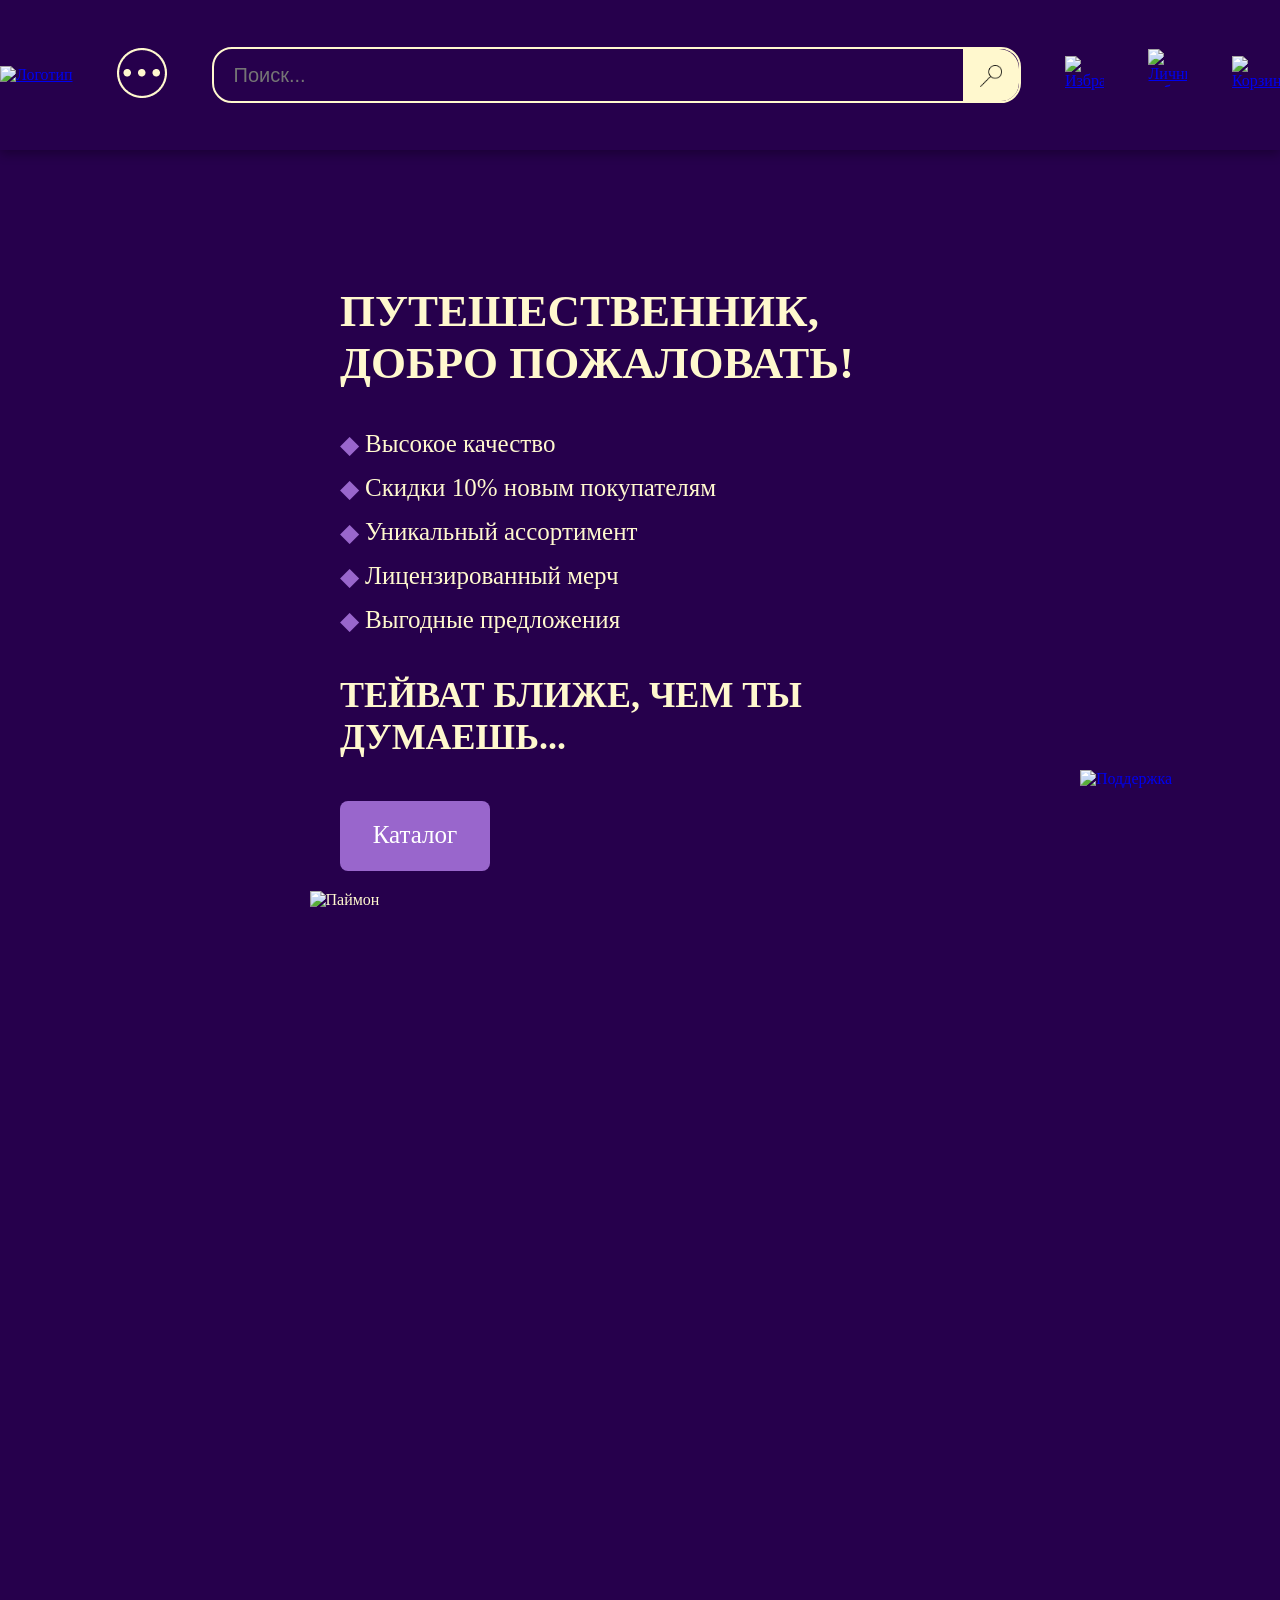
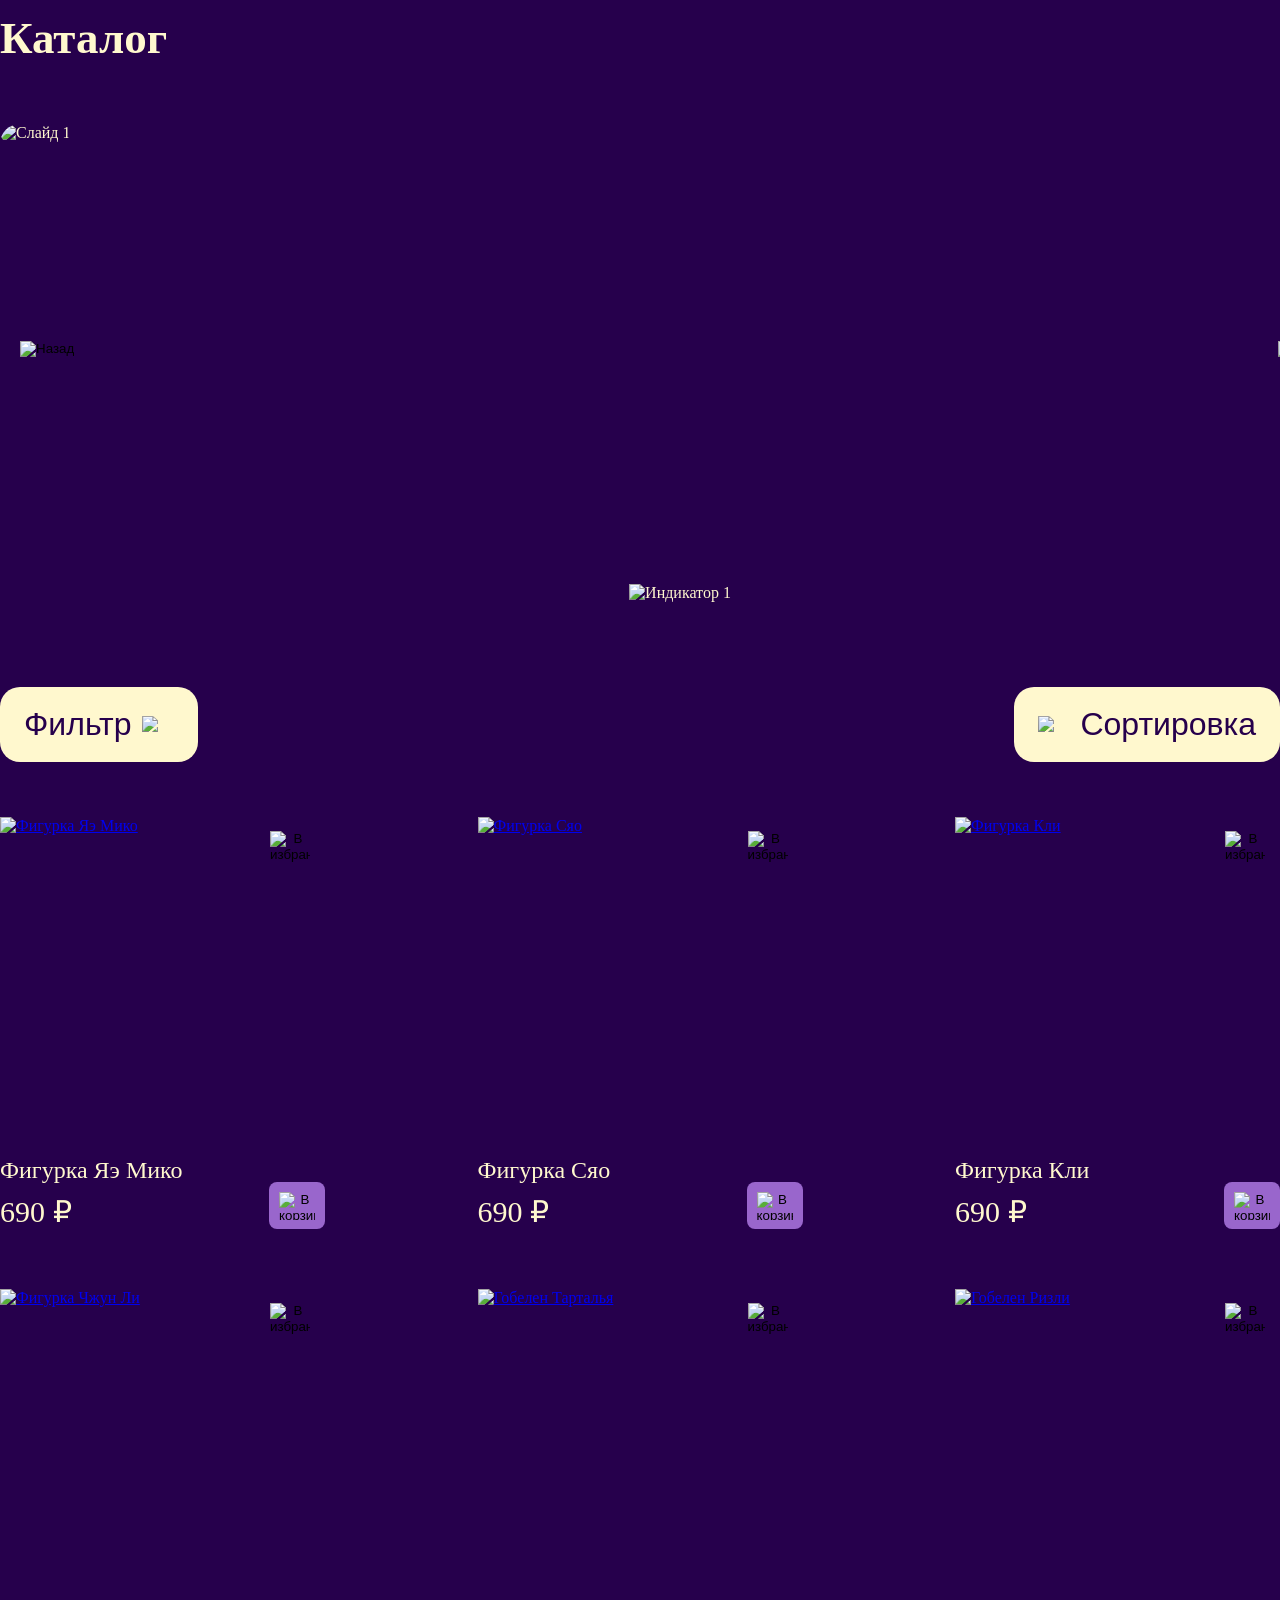
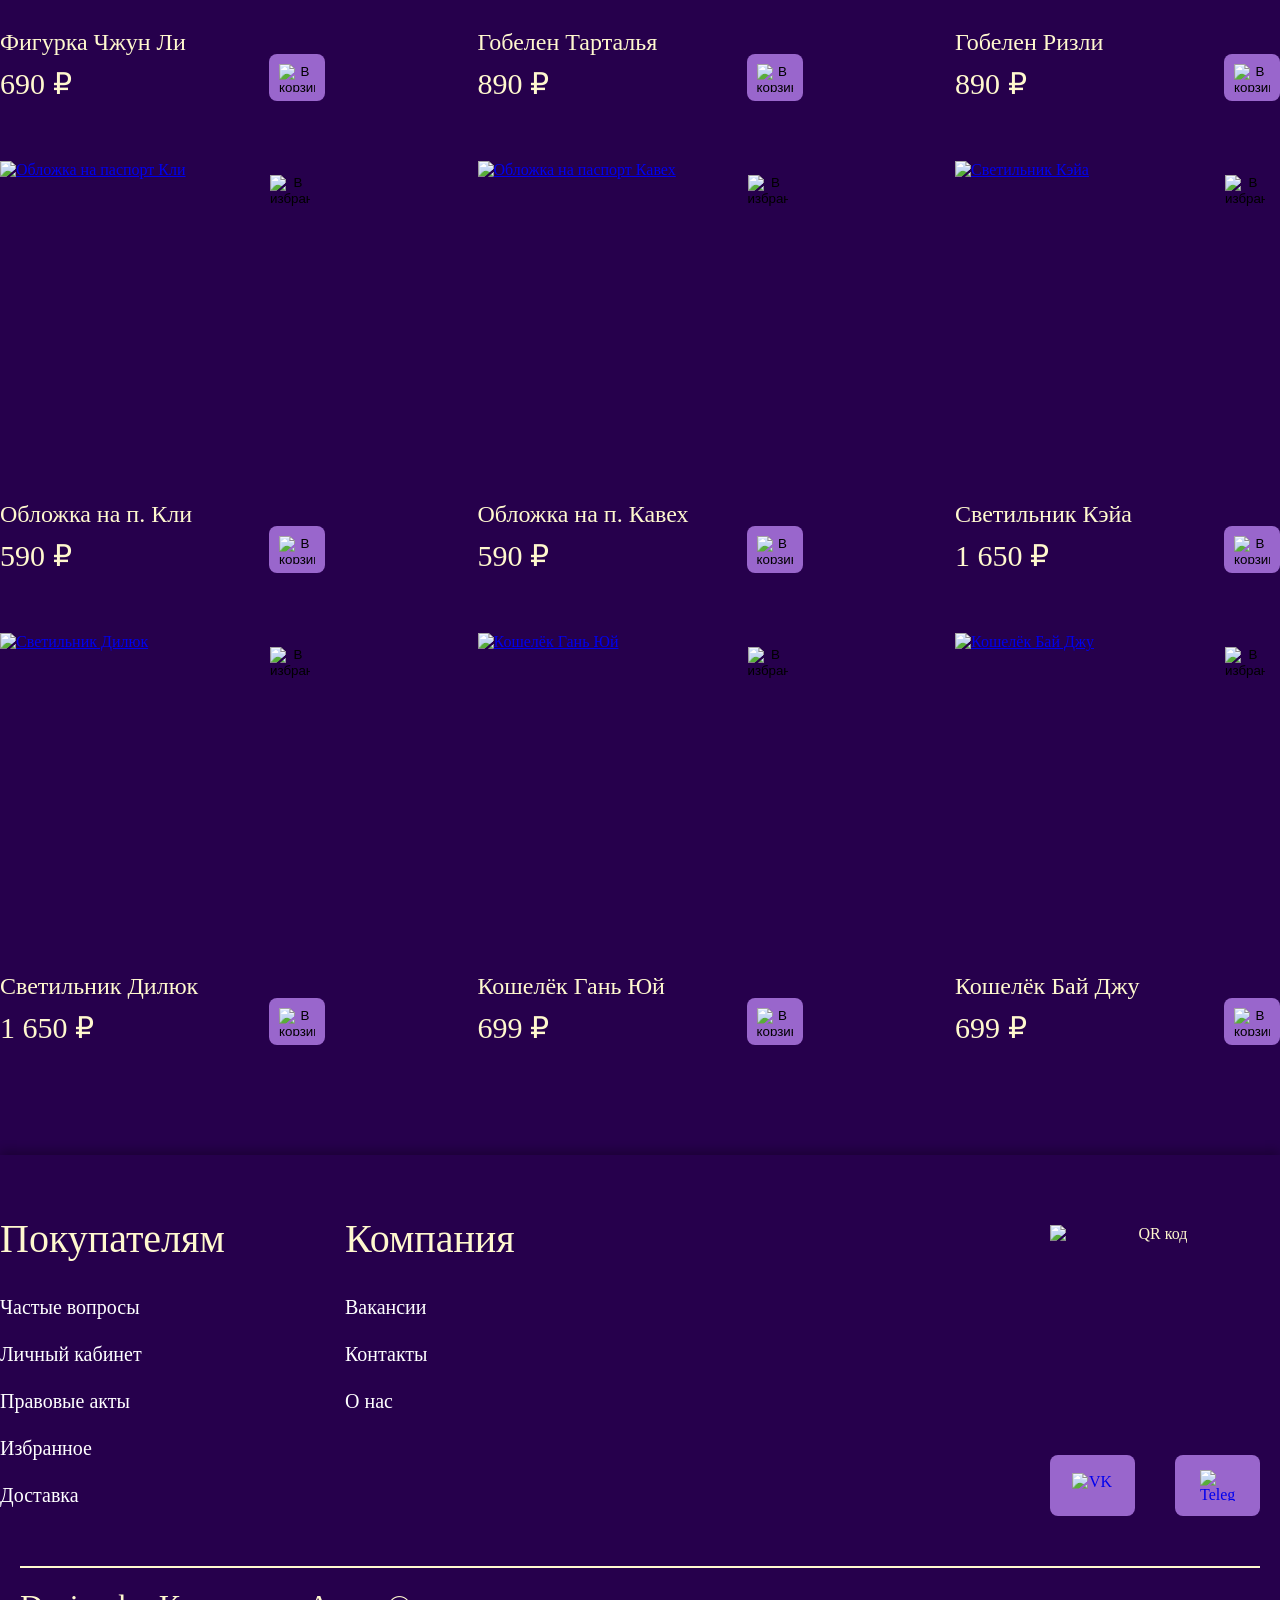
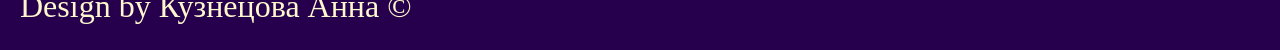
==== commit e2597d8c: "Update index.html" ====
--- a/index.html
+++ b/index.html
@@ -11,14 +11,14 @@
         <ul>
             <li>
                 <a href="index.html" class="nav-logo">
-                    <img src="Images/Logo_def.png" alt="Логотип" class="nav-logo-def">
+                    <img src="./Images/Logo_def.PNG" alt="Логотип" class="nav-logo-def">
                     <img src="Images/Logo_hover.png" alt="Логотип" class="nav-logo-hover">
                 </a>
             </li> 
             <li>
                 <div class="burger-container">
                     <button class="nav-burger burger-btn">
-                        <img src="images/B_def.png" alt="Меню" class="nav-burger-def">
+                        <img src="Images/B_def.png" alt="Меню" class="nav-burger-def">
                         <img src="images/B_hover.png" alt="Меню" class="nav-burger-hover">
                         <img src="images/B_click.png" alt="Меню" class="nav-burger-click">
                     </button>
@@ -800,4 +800,5 @@
     </button>   
     
 </body>
-</html>+
+</html>
--- a/styles/main.css
+++ b/styles/main.css
@@ -10,7 +10,7 @@
     color: #FFF8CE;
     margin: 0;
     padding: 0px;
-    padding-top: 150px; /* Высота вашей навигации */
+    padding-top: 150px; 
 }
 
 main {
@@ -27,7 +27,7 @@
     width: 100%;
     height: 150px;
     background: #26004C;
-    z-index: 1000; /* Чтобы навигация была поверх других элементов */
+    z-index: 1000; 
     box-shadow: 0 4px 10px rgba(0, 0, 0, 0.3);
 }
 
@@ -180,7 +180,7 @@
     border: 2px solid #FFF8CE;
     border-radius: 20px;
     background: transparent;
-    overflow: hidden; /* Чтобы кнопка не выходила за границы */
+    overflow: hidden; 
 }
 
 .search-input {
@@ -195,19 +195,18 @@
 }
 
 .search-input:focus {
-    /* Граница меняется у контейнера */
 }
 
 .search-container:focus-within {
-    border-color: white; /* Меняем границу всего контейнера */
+    border-color: white; 
 }
 
 .search-btn {
-    width: 56px; /* Высота контейнера */
+    width: 56px; 
     height: 54px;
     background: #FFF8CE;
     border: none;
-    border-left: 0px solid #FFF8CE; /* Граница между инпутом и кнопкой */
+    border-left: 0px solid #FFF8CE; 
     cursor: pointer;
     display: flex;
     align-items: center;
@@ -339,12 +338,12 @@
 
 /* Левый блок с текстом */
 .text-block {
-    flex: 1 1 550px; /* Может сжиматься, минимальная ширина 500px */
+    flex: 1 1 550px; 
     display: flex;
     flex-direction: column;
     justify-content: space-between;
     min-height: 586px;
-    max-width: 600px; /* Ограничиваем максимальную ширину */
+    max-width: 600px; 
 }
 
 .text-block h1 {
@@ -406,11 +405,11 @@
 
 /* Правый блок с картинкой */
 .image-block {
-    flex: 1 1 500px; /* Может сжиматься, минимальная ширина 500px */
-    display: flex;
-    justify-content: center; /* Центрируем картинку */
+    flex: 1 1 500px; 
+    display: flex;
+    justify-content: center; 
     align-items: center;
-    max-width: 701px; /* Ограничиваем максимальную ширину */
+    max-width: 701px; 
     margin-left: 40px;
 }
 
@@ -623,21 +622,21 @@
 }
 
 .filter-column {
-    flex: 0 1 auto; /* Ширина по содержимому */
+    flex: 0 1 auto;
     white-space: nowrap; 
 }
 
 /* Настройка ширины колонок */
 .filter-column:first-child {
-    min-width: 150px; /* Размеры */
+    min-width: 150px; 
 }
 
 .filter-column:nth-child(2) {
-    min-width: 180px; /* Тип фигурки */
+    min-width: 180px; 
 }
 
 .filter-column:nth-child(3) {
-    min-width: 220px; /* Декоративные элементы */
+    min-width: 220px; 
 }
 
 .filter-column h3 {
@@ -652,7 +651,7 @@
     align-items: center;
     padding: 8px 0;
     cursor: pointer;
-    gap: 15px; /* Уменьшенное расстояние */
+    gap: 15px; 
 }
 
 .filter-option {
@@ -1159,4 +1158,5 @@
     opacity: 1;
     margin-left: 75px;
     visibility: visible;
-}+
+}
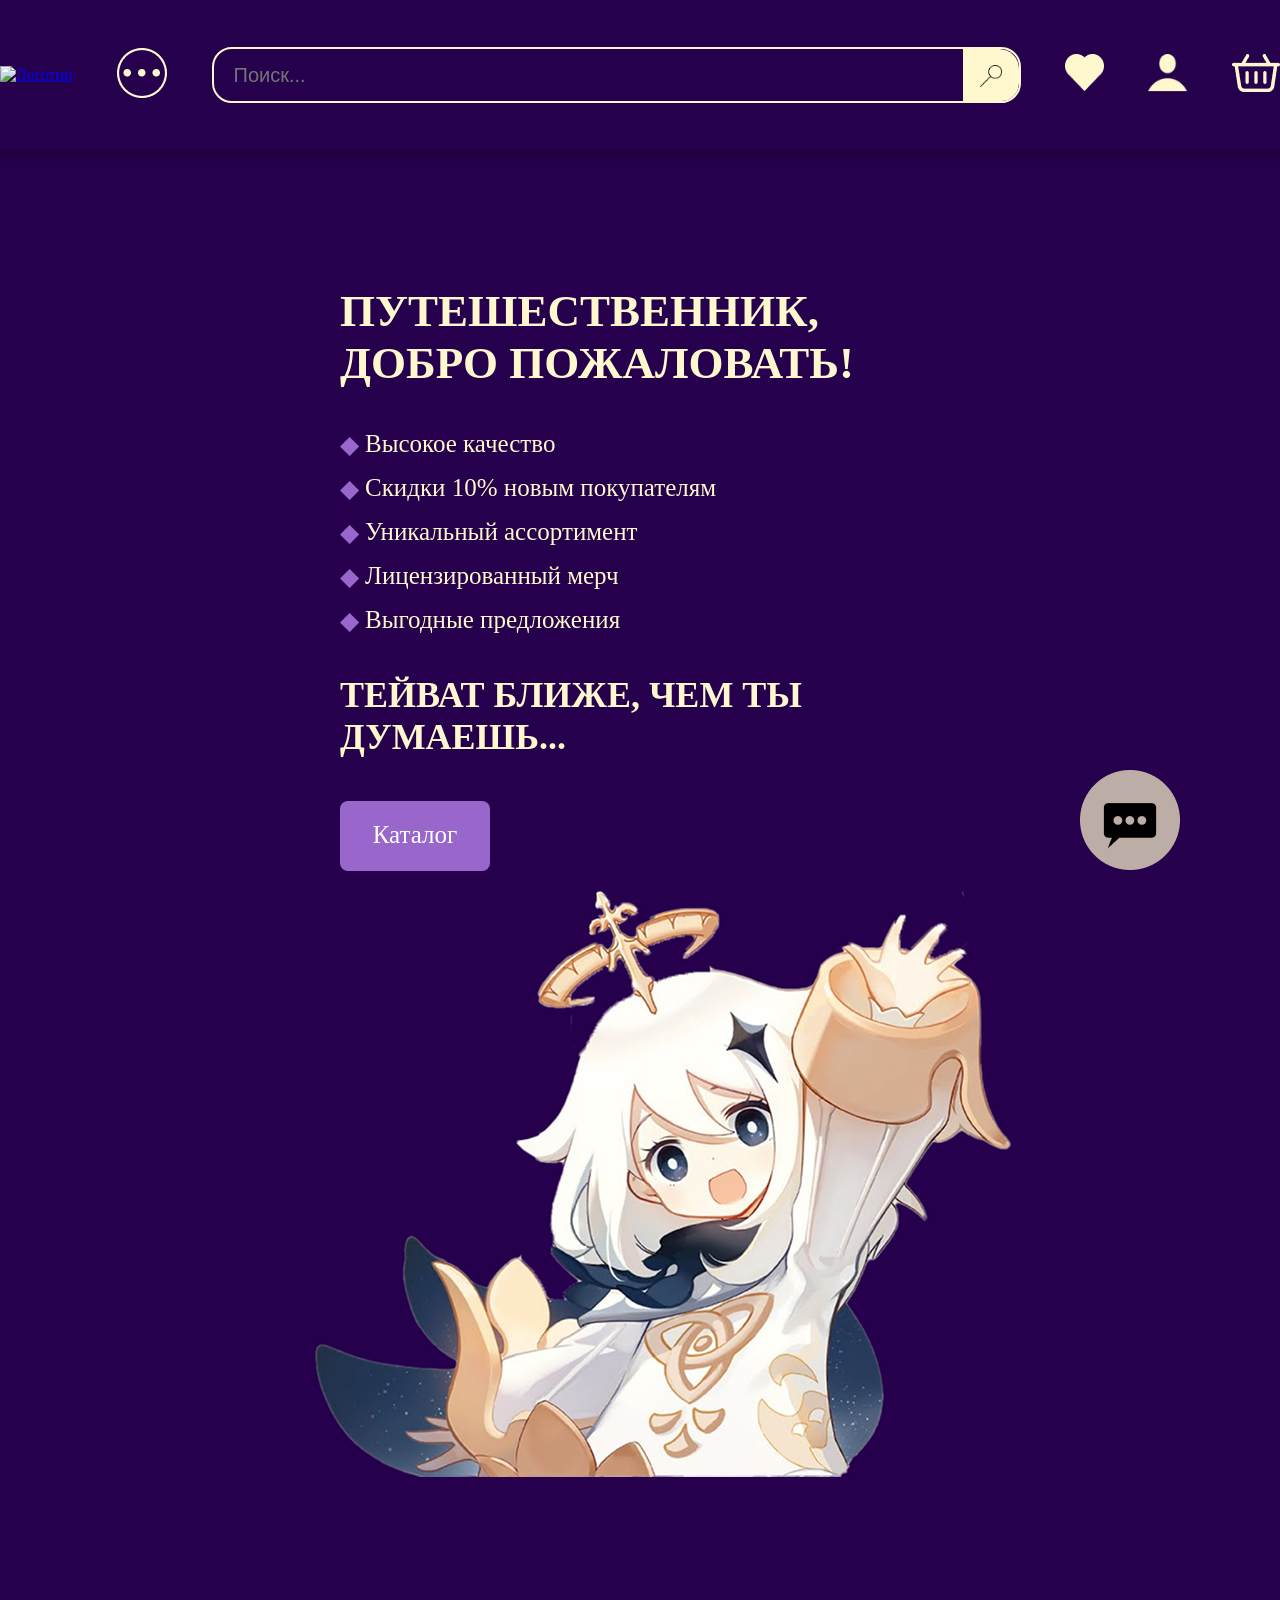
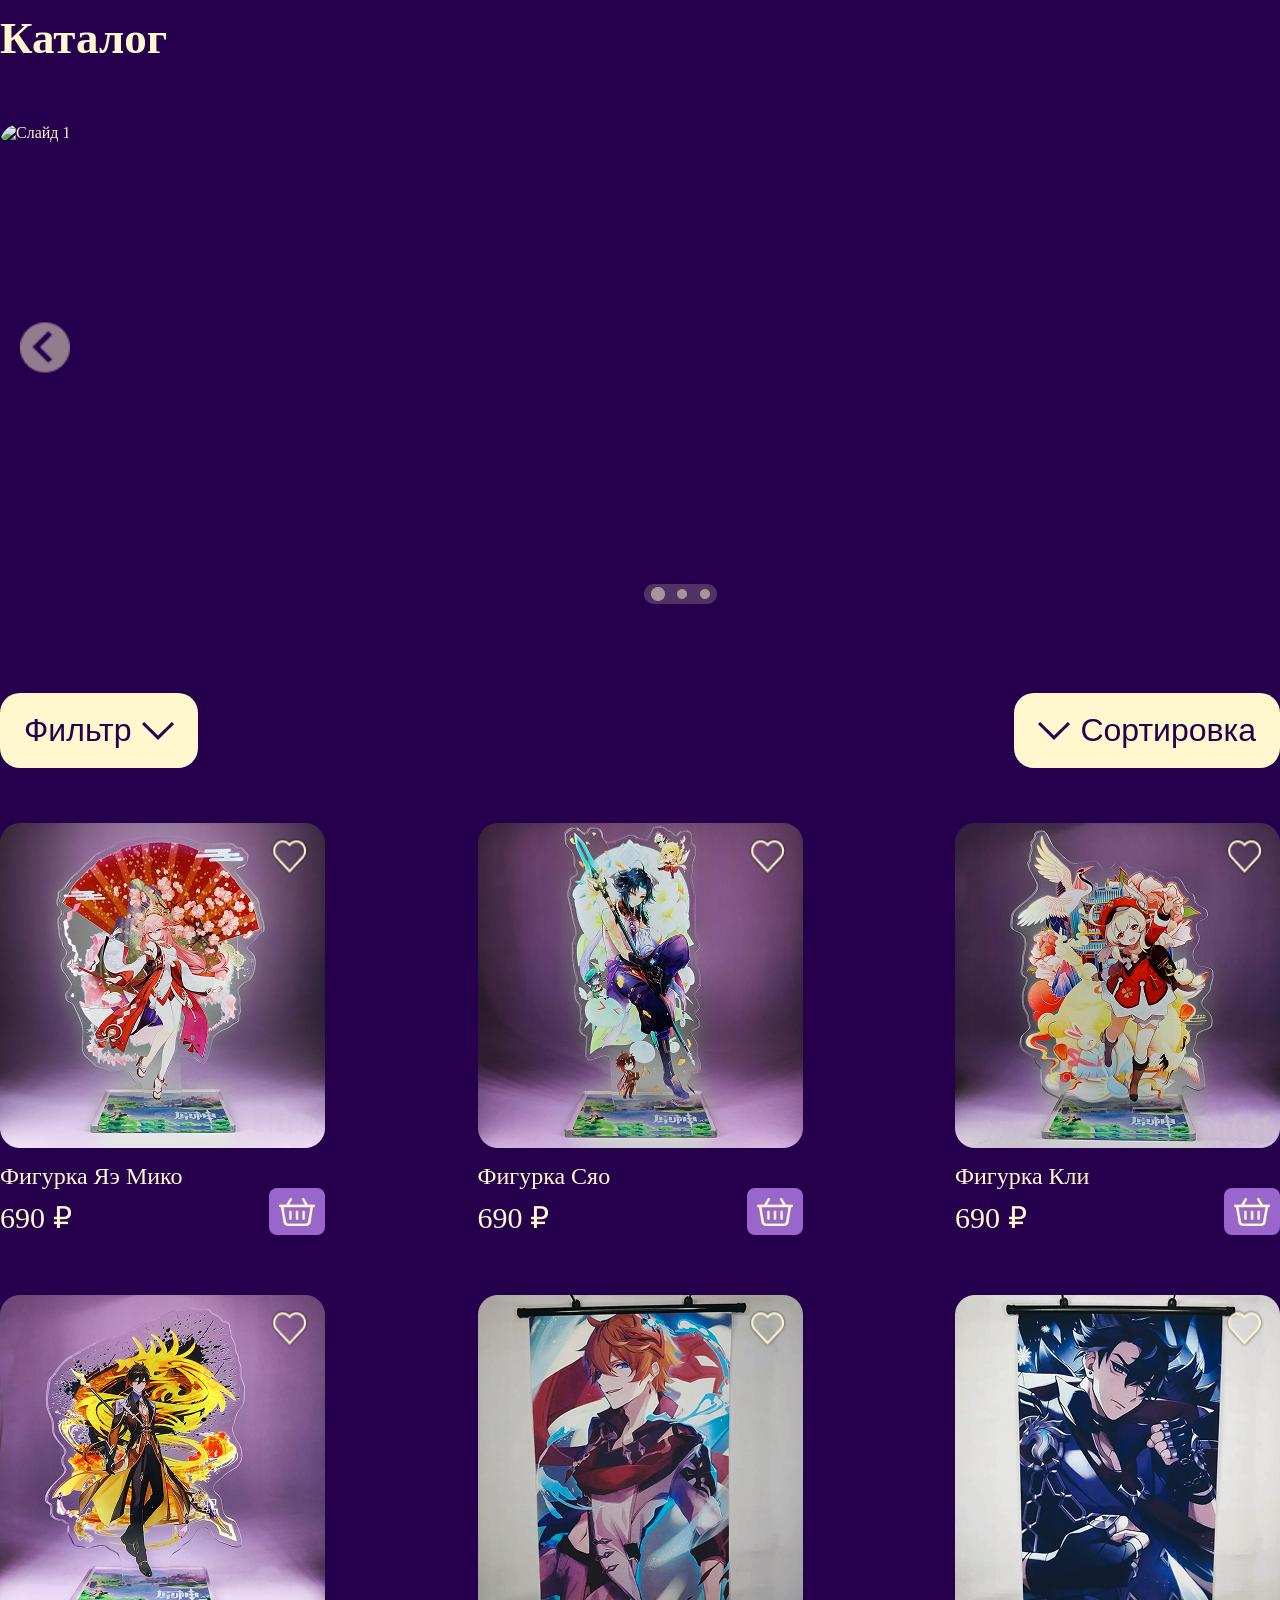
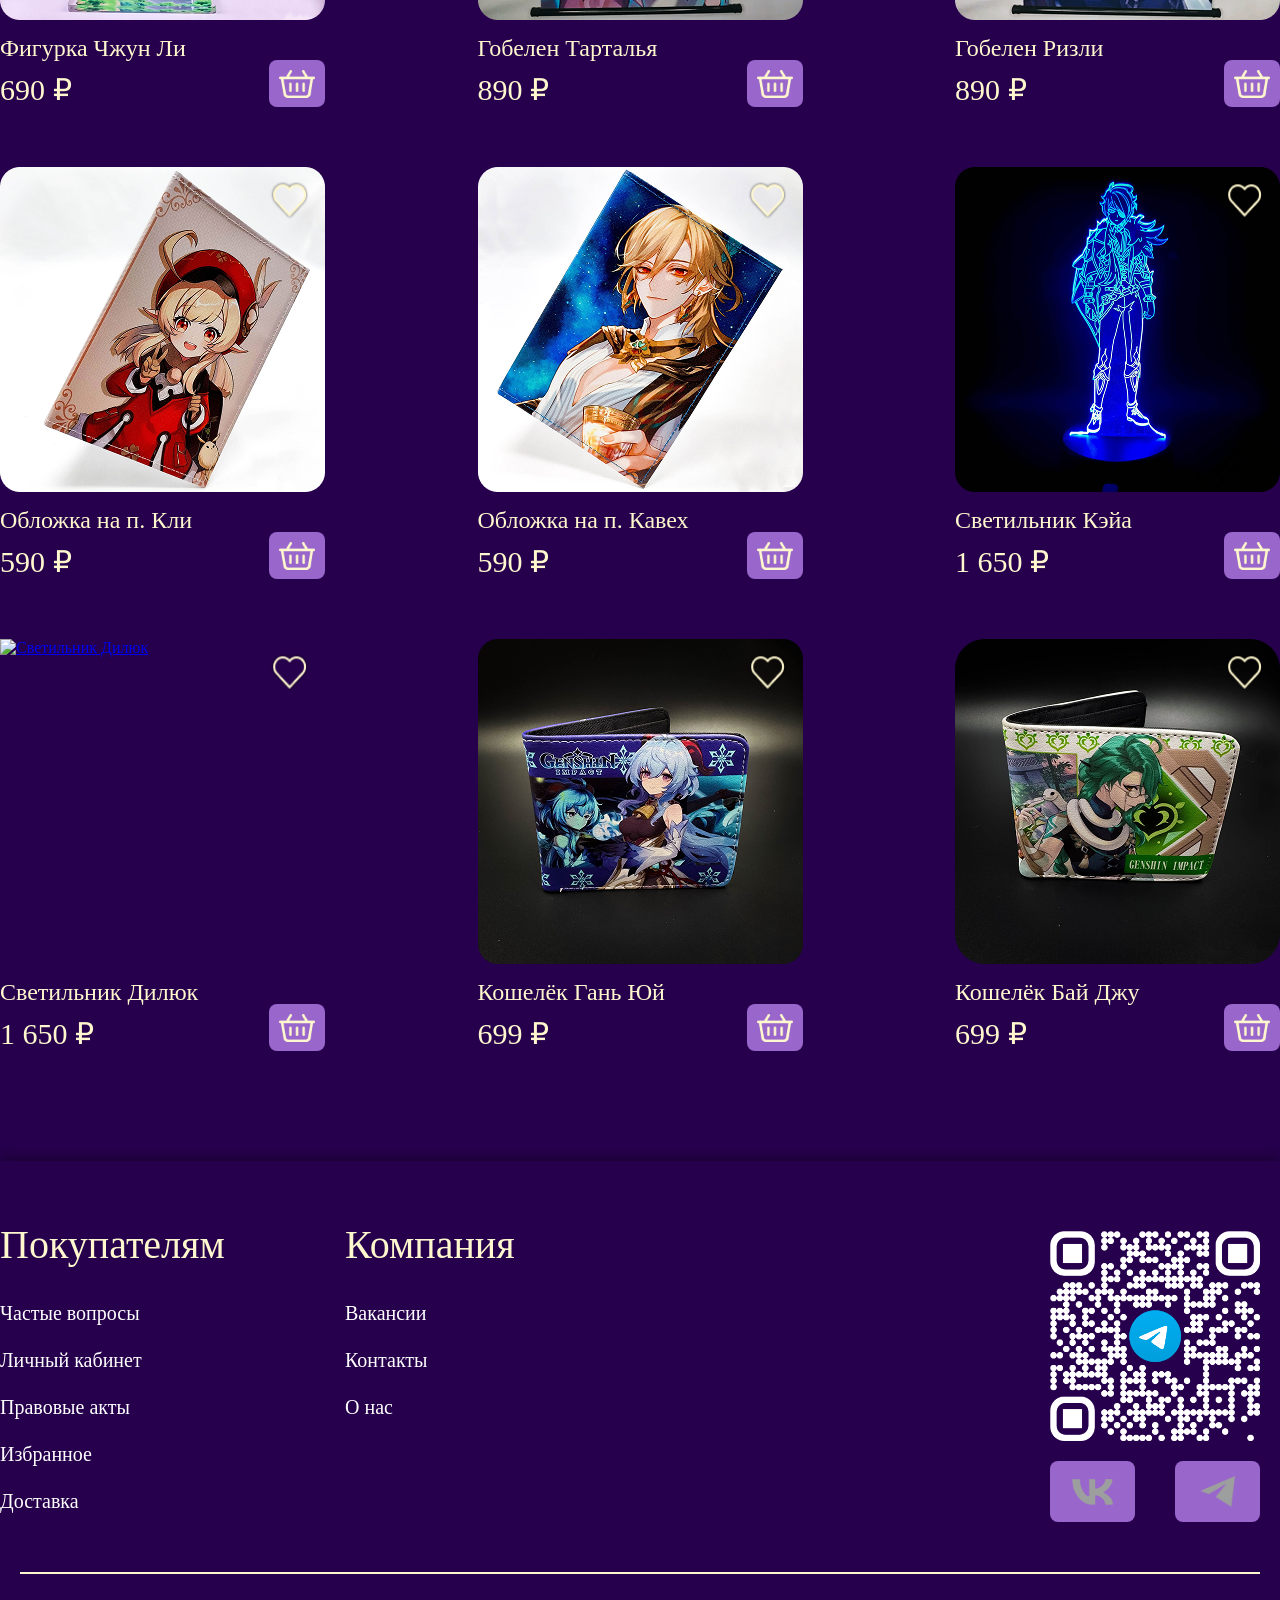
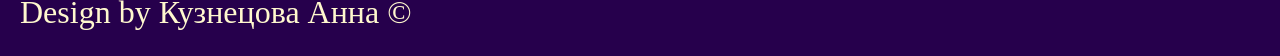
==== commit 74d11088: "Update index.html" ====
--- a/index.html
+++ b/index.html
@@ -12,15 +12,15 @@
             <li>
                 <a href="index.html" class="nav-logo">
                     <img src="./Images/Logo_def.PNG" alt="Логотип" class="nav-logo-def">
-                    <img src="Images/Logo_hover.png" alt="Логотип" class="nav-logo-hover">
+                    <img src="./Images/Logo_hover.png" alt="Логотип" class="nav-logo-hover">
                 </a>
             </li> 
             <li>
                 <div class="burger-container">
                     <button class="nav-burger burger-btn">
-                        <img src="Images/B_def.png" alt="Меню" class="nav-burger-def">
-                        <img src="images/B_hover.png" alt="Меню" class="nav-burger-hover">
-                        <img src="images/B_click.png" alt="Меню" class="nav-burger-click">
+                        <img src="./Images/B_def.png" alt="Меню" class="nav-burger-def">
+                        <img src="./Images/B_hover.png" alt="Меню" class="nav-burger-hover">
+                        <img src="./Images/B_click.png" alt="Меню" class="nav-burger-click">
                     </button>
 
                     <div class="burger-menu burger-content">
@@ -34,26 +34,26 @@
                 <div class="search-container">
                     <input type="text" placeholder="Поиск..." class="search-input">
                     <button class="search-btn">
-                        <img src="Images/search-icon.png" alt="Найти">
+                        <img src="./Images/search-icon.png" alt="Найти">
                     </button>
                 </div>
             </li> 
             <li>
                 <a href="4_Lovely.html" class="nav-logo">
-                    <img src="images/Lovely_def.png" alt="Избранное" class="nav-Lovely-def">
-                    <img src="images/Lovely_hover.png" alt="Избранное" class="nav-Lovely-hover">
+                    <img src="./Images/Lovely_def.png" alt="Избранное" class="nav-Lovely-def">
+                    <img src="./Images/Lovely_hover.png" alt="Избранное" class="nav-Lovely-hover">
                 </a>
             </li> 
             <li>
                 <a href="#" class="nav-logo">
-                    <img src="images/LK_def.png" alt="Личный кабинет" class="nav-LK-def">
-                    <img src="images/LK_hover.png" alt="Личный кабинет" class="nav-LK-hover">
+                    <img src="./Images/LK_def.png" alt="Личный кабинет" class="nav-LK-def">
+                    <img src="./Images/LK_hover.png" alt="Личный кабинет" class="nav-LK-hover">
                 </a>    
             </li> 
             <li>
                 <a href="3_Basket.html" class="nav-logo">
-                    <img src="images/Basket_def.png" alt="Корзина" class="nav-Basket-def">
-                    <img src="images/Basket_hover.png" alt="Корзина" class="nav-Basket-hover">
+                    <img src="./Images/Basket_def.png" alt="Корзина" class="nav-Basket-def">
+                    <img src="./Images/Basket_hover.png" alt="Корзина" class="nav-Basket-hover">
                 </a>
             </li> 
         </ul>
@@ -82,7 +82,7 @@
 
                 <!-- Правый блок с картинкой -->
                 <div class="image-block">
-                    <img src="images/Paimon.png" alt="Паймон">
+                    <img src="./Images/Paimon.png" alt="Паймон">
                 </div>
             </div>
         </section>
@@ -94,33 +94,33 @@
             <div class="slider-container">
                 <!-- Кнопка влево -->
                 <button class="slider-btn slider-prev">
-                    <img src="images/Left-def.png" alt="Назад" class="btn-def">
-                    <img src="images/Left-hover.png" alt="Назад" class="btn-hover">
+                    <img src="./Images/Left-def.png" alt="Назад" class="btn-def">
+                    <img src="./Images/Left-hover.png" alt="Назад" class="btn-hover">
                 </button>
 
                 <!-- Слайды -->
                 <div class="slides">
                     <div class="slide active">
-                        <img src="images/S_1.png" alt="Слайд 1">
+                        <img src="./Images/S_1.png" alt="Слайд 1">
                     </div>
                     <div class="slide">
-                        <img src="images/S_2.png" alt="Слайд 2">
+                        <img src="./Images/S_2.png" alt="Слайд 2">
                     </div>
                     <div class="slide">
-                        <img src="images/S_3.png" alt="Слайд 3">
+                        <img src="./Images/S_3.png" alt="Слайд 3">
                     </div>
                 </div>
 
                 <!-- Кнопка вправо -->
                 <button class="slider-btn slider-next">
-                    <img src="images/Right-def.png" alt="Вперёд" class="btn-def">
-                    <img src="images/Right-hover.png" alt="Вперёд" class="btn-hover">
+                    <img src="./Images/Right-def.png" alt="Вперёд" class="btn-def">
+                    <img src="./Images/Right-hover.png" alt="Вперёд" class="btn-hover">
                 </button>
             </div>
 
             <!-- Кружочки -->
             <div class="slider-indicator">
-                <img src="images/slide_1.png" alt="Индикатор 1" class="indicator-img">
+                <img src="./Images/slide_1.png" alt="Индикатор 1" class="indicator-img">
             </div>
         </section>
 <!-- ФИЛЬТР И СОРТИРОВКА -->
@@ -129,7 +129,7 @@
         <div class="filter-wrapper">
                 <button class="filter-btn filter-toggle">
                     <span>Фильтр</span>
-                    <img src="images/knopka.png" alt="▼" class="filter-arrow">
+                    <img src="./Images/knopka.png" alt="▼" class="filter-arrow">
                 </button>
                 <div class="filter-menu filter-content">
                     <div class="filter-columns">
@@ -193,7 +193,7 @@
             <!-- Кнопка Сортировка -->
             <div class="sort-wrapper">
                 <button class="sort-btn sort-toggle">
-                    <img src="images/knopka.png" alt="▼" class="sort-arrow">
+                    <img src="./Images/knopka.png" alt="▼" class="sort-arrow">
                     <span>Сортировка</span>
                 </button>
                 <div class="sort-menu sort-content">
@@ -210,13 +210,13 @@
             <section class="product-card">
                 <div class="product-image">
                     <a href="#">
-                        <img src="images/1_Y_Miko.png" alt="Фигурка Яэ Мико" class="product-img">
-                    </a>
-                    <button class="heart-btn">
-                        <img src="images/heart_def.png" alt="В избранное" class="heart-def">
-                        <img src="images/heart_hov.png" alt="В избранное" class="heart-hov">
-                        <img src="images/heart_click.png" alt="В избранное" class="heart-click">
-                        <img src="images/heart_click_hov.png" alt="В избранное" class="heart-click-hov">
+                        <img src="./Images/1_Y_Miko.png" alt="Фигурка Яэ Мико" class="product-img">
+                    </a>
+                    <button class="heart-btn">
+                        <img src="./Images/heart_def.png" alt="В избранное" class="heart-def">
+                        <img src="./Images/heart_hov.png" alt="В избранное" class="heart-hov">
+                        <img src="./Images/heart_click.png" alt="В избранное" class="heart-click">
+                        <img src="./Images/heart_click_hov.png" alt="В избранное" class="heart-click-hov">
                     </button>
                 </div>
 
@@ -228,7 +228,7 @@
 
                     <div class="product-actions">
                         <button class="basket-btn">
-                            <img src="images/Basket_def.png" alt="В корзину" class="basket-icon">
+                            <img src="./Images/Basket_def.png" alt="В корзину" class="basket-icon">
                             <span class="basket-count">1</span>
                         </button>
                     </div>
@@ -238,13 +238,13 @@
             <section class="product-card">
                 <div class="product-image">
                     <a href="#">
-                        <img src="images/1_Syao.png" alt="Фигурка Сяо" class="product-img">
-                    </a>
-                    <button class="heart-btn">
-                        <img src="images/heart_def.png" alt="В избранное" class="heart-def">
-                        <img src="images/heart_hov.png" alt="В избранное" class="heart-hov">
-                        <img src="images/heart_click.png" alt="В избранное" class="heart-click">
-                        <img src="images/heart_click_hov.png" alt="В избранное" class="heart-click-hov">
+                        <img src="./Images/1_Syao.png" alt="Фигурка Сяо" class="product-img">
+                    </a>
+                    <button class="heart-btn">
+                        <img src="./Images/heart_def.png" alt="В избранное" class="heart-def">
+                        <img src="./Images/heart_hov.png" alt="В избранное" class="heart-hov">
+                        <img src="./Images/heart_click.png" alt="В избранное" class="heart-click">
+                        <img src="./Images/heart_click_hov.png" alt="В избранное" class="heart-click-hov">
                     </button>
                 </div>
 
@@ -256,7 +256,7 @@
 
                     <div class="product-actions">
                         <button class="basket-btn">
-                            <img src="images/Basket_def.png" alt="В корзину" class="basket-icon">
+                            <img src="./Images/Basket_def.png" alt="В корзину" class="basket-icon">
                             <span class="basket-count">1</span>
                         </button>
                     </div>
@@ -266,13 +266,13 @@
             <section class="product-card">
                 <div class="product-image">
                     <a href="#">
-                        <img src="images/1_Kli.png" alt="Фигурка Кли" class="product-img">
-                    </a>
-                    <button class="heart-btn">
-                        <img src="images/heart_def.png" alt="В избранное" class="heart-def">
-                        <img src="images/heart_hov.png" alt="В избранное" class="heart-hov">
-                        <img src="images/heart_click.png" alt="В избранное" class="heart-click">
-                        <img src="images/heart_click_hov.png" alt="В избранное" class="heart-click-hov">
+                        <img src="./Images/1_Kli.png" alt="Фигурка Кли" class="product-img">
+                    </a>
+                    <button class="heart-btn">
+                        <img src="./Images/heart_def.png" alt="В избранное" class="heart-def">
+                        <img src="./Images/heart_hov.png" alt="В избранное" class="heart-hov">
+                        <img src="./Images/heart_click.png" alt="В избранное" class="heart-click">
+                        <img src="./Images/heart_click_hov.png" alt="В избранное" class="heart-click-hov">
                     </button>
                 </div>
 
@@ -284,7 +284,7 @@
 
                     <div class="product-actions">
                         <button class="basket-btn">
-                            <img src="images/Basket_def.png" alt="В корзину" class="basket-icon">
+                            <img src="./Images/Basket_def.png" alt="В корзину" class="basket-icon">
                             <span class="basket-count">1</span>
                         </button>
                     </div>
@@ -294,13 +294,13 @@
             <section class="product-card">
                 <div class="product-image">
                     <a href="#">
-                        <img src="images/1_Ch_Li.png" alt="Фигурка Чжун Ли" class="product-img">
-                    </a>
-                    <button class="heart-btn">
-                        <img src="images/heart_def.png" alt="В избранное" class="heart-def">
-                        <img src="images/heart_hov.png" alt="В избранное" class="heart-hov">
-                        <img src="images/heart_click.png" alt="В избранное" class="heart-click">
-                        <img src="images/heart_click_hov.png" alt="В избранное" class="heart-click-hov">
+                        <img src="./Images/1_Ch_Li.png" alt="Фигурка Чжун Ли" class="product-img">
+                    </a>
+                    <button class="heart-btn">
+                        <img src="./Images/heart_def.png" alt="В избранное" class="heart-def">
+                        <img src="./Images/heart_hov.png" alt="В избранное" class="heart-hov">
+                        <img src="./Images/heart_click.png" alt="В избранное" class="heart-click">
+                        <img src="./Images/heart_click_hov.png" alt="В избранное" class="heart-click-hov">
                     </button>
                 </div>
 
@@ -312,7 +312,7 @@
 
                     <div class="product-actions">
                         <button class="basket-btn">
-                            <img src="images/Basket_def.png" alt="В корзину" class="basket-icon">
+                            <img src="./Images/Basket_def.png" alt="В корзину" class="basket-icon">
                             <span class="basket-count">1</span>
                         </button>
                     </div>
@@ -324,13 +324,13 @@
             <section class="product-card">
                 <div class="product-image">
                     <a href="#">
-                        <img src="images/2_Tart.png" alt="Гобелен Тарталья" class="product-img">
-                    </a>
-                    <button class="heart-btn">
-                        <img src="images/heart_def.png" alt="В избранное" class="heart-def">
-                        <img src="images/heart_hov.png" alt="В избранное" class="heart-hov">
-                        <img src="images/heart_click.png" alt="В избранное" class="heart-click">
-                        <img src="images/heart_click_hov.png" alt="В избранное" class="heart-click-hov">
+                        <img src="./Images/2_Tart.png" alt="Гобелен Тарталья" class="product-img">
+                    </a>
+                    <button class="heart-btn">
+                        <img src="./Images/heart_def.png" alt="В избранное" class="heart-def">
+                        <img src="./Images/heart_hov.png" alt="В избранное" class="heart-hov">
+                        <img src="./Images/heart_click.png" alt="В избранное" class="heart-click">
+                        <img src="./Images/heart_click_hov.png" alt="В избранное" class="heart-click-hov">
                     </button>
                 </div>
 
@@ -342,7 +342,7 @@
 
                     <div class="product-actions">
                         <button class="basket-btn">
-                            <img src="images/Basket_def.png" alt="В корзину" class="basket-icon">
+                            <img src="./Images/Basket_def.png" alt="В корзину" class="basket-icon">
                             <span class="basket-count">1</span>
                         </button>
                     </div>
@@ -352,13 +352,13 @@
             <section class="product-card">
                 <div class="product-image">
                     <a href="#">
-                        <img src="images/2_Rizly.png" alt="Гобелен Ризли" class="product-img">
-                    </a>
-                    <button class="heart-btn">
-                        <img src="images/heart_def.png" alt="В избранное" class="heart-def">
-                        <img src="images/heart_hov.png" alt="В избранное" class="heart-hov">
-                        <img src="images/heart_click.png" alt="В избранное" class="heart-click">
-                        <img src="images/heart_click_hov.png" alt="В избранное" class="heart-click-hov">
+                        <img src="./Images/2_Rizly.png" alt="Гобелен Ризли" class="product-img">
+                    </a>
+                    <button class="heart-btn">
+                        <img src="./Images/heart_def.png" alt="В избранное" class="heart-def">
+                        <img src="./Images/heart_hov.png" alt="В избранное" class="heart-hov">
+                        <img src="./Images/heart_click.png" alt="В избранное" class="heart-click">
+                        <img src="./Images/heart_click_hov.png" alt="В избранное" class="heart-click-hov">
                     </button>
                 </div>
 
@@ -370,7 +370,7 @@
 
                     <div class="product-actions">
                         <button class="basket-btn">
-                            <img src="images/Basket_def.png" alt="В корзину" class="basket-icon">
+                            <img src="./Images/Basket_def.png" alt="В корзину" class="basket-icon">
                             <span class="basket-count">1</span>
                         </button>
                     </div>
@@ -380,13 +380,13 @@
             <section class="product-card">
                 <div class="product-image">
                     <a href="#">
-                        <img src="images/2_Kli.png" alt="Обложка на паспорт Кли" class="product-img">
-                    </a>
-                    <button class="heart-btn">
-                        <img src="images/heart_def.png" alt="В избранное" class="heart-def">
-                        <img src="images/heart_hov.png" alt="В избранное" class="heart-hov">
-                        <img src="images/heart_click.png" alt="В избранное" class="heart-click">
-                        <img src="images/heart_click_hov.png" alt="В избранное" class="heart-click-hov">
+                        <img src="./Images/2_Kli.png" alt="Обложка на паспорт Кли" class="product-img">
+                    </a>
+                    <button class="heart-btn">
+                        <img src="./Images/heart_def.png" alt="В избранное" class="heart-def">
+                        <img src="./Images/heart_hov.png" alt="В избранное" class="heart-hov">
+                        <img src="./Images/heart_click.png" alt="В избранное" class="heart-click">
+                        <img src="./Images/heart_click_hov.png" alt="В избранное" class="heart-click-hov">
                     </button>
                 </div>
 
@@ -398,7 +398,7 @@
 
                     <div class="product-actions">
                         <button class="basket-btn">
-                            <img src="images/Basket_def.png" alt="В корзину" class="basket-icon">
+                            <img src="./Images/Basket_def.png" alt="В корзину" class="basket-icon">
                             <span class="basket-count">1</span>
                         </button>
                     </div>
@@ -408,13 +408,13 @@
             <section class="product-card">
                 <div class="product-image">
                     <a href="#">
-                        <img src="images/2_Kaveh.png" alt="Обложка на паспорт Кавех" class="product-img">
-                    </a>
-                    <button class="heart-btn">
-                        <img src="images/heart_def.png" alt="В избранное" class="heart-def">
-                        <img src="images/heart_hov.png" alt="В избранное" class="heart-hov">
-                        <img src="images/heart_click.png" alt="В избранное" class="heart-click">
-                        <img src="images/heart_click_hov.png" alt="В избранное" class="heart-click-hov">
+                        <img src="./Images/2_Kaveh.png" alt="Обложка на паспорт Кавех" class="product-img">
+                    </a>
+                    <button class="heart-btn">
+                        <img src="./Images/heart_def.png" alt="В избранное" class="heart-def">
+                        <img src="./Images/heart_hov.png" alt="В избранное" class="heart-hov">
+                        <img src="./Images/heart_click.png" alt="В избранное" class="heart-click">
+                        <img src="./Images/heart_click_hov.png" alt="В избранное" class="heart-click-hov">
                     </button>
                 </div>
 
@@ -426,7 +426,7 @@
 
                     <div class="product-actions">
                         <button class="basket-btn">
-                            <img src="images/Basket_def.png" alt="В корзину" class="basket-icon">
+                            <img src="./Images/Basket_def.png" alt="В корзину" class="basket-icon">
                             <span class="basket-count">1</span>
                         </button>
                     </div>
@@ -438,13 +438,13 @@
             <section class="product-card">
                 <div class="product-image">
                     <a href="#">
-                        <img src="images/3_Kaya.png" alt="Светильник Кэйа" class="product-img">
-                    </a>
-                    <button class="heart-btn">
-                        <img src="images/heart_def.png" alt="В избранное" class="heart-def">
-                        <img src="images/heart_hov.png" alt="В избранное" class="heart-hov">
-                        <img src="images/heart_click.png" alt="В избранное" class="heart-click">
-                        <img src="images/heart_click_hov.png" alt="В избранное" class="heart-click-hov">
+                        <img src="./Images/3_Kaya.png" alt="Светильник Кэйа" class="product-img">
+                    </a>
+                    <button class="heart-btn">
+                        <img src="./Images/heart_def.png" alt="В избранное" class="heart-def">
+                        <img src="./Images/heart_hov.png" alt="В избранное" class="heart-hov">
+                        <img src="./Images/heart_click.png" alt="В избранное" class="heart-click">
+                        <img src="./Images/heart_click_hov.png" alt="В избранное" class="heart-click-hov">
                     </button>
                 </div>
 
@@ -456,7 +456,7 @@
 
                     <div class="product-actions">
                         <button class="basket-btn">
-                            <img src="images/Basket_def.png" alt="В корзину" class="basket-icon">
+                            <img src="./Images/Basket_def.png" alt="В корзину" class="basket-icon">
                             <span class="basket-count">1</span>
                         </button>
                     </div>
@@ -469,10 +469,10 @@
                         <img src="images/3_Diluk.png" alt="Светильник Дилюк" class="product-img">
                     </a>
                     <button class="heart-btn">
-                        <img src="images/heart_def.png" alt="В избранное" class="heart-def">
-                        <img src="images/heart_hov.png" alt="В избранное" class="heart-hov">
-                        <img src="images/heart_click.png" alt="В избранное" class="heart-click">
-                        <img src="images/heart_click_hov.png" alt="В избранное" class="heart-click-hov">
+                        <img src="./Images/heart_def.png" alt="В избранное" class="heart-def">
+                        <img src="./Images/heart_hov.png" alt="В избранное" class="heart-hov">
+                        <img src="./Images/heart_click.png" alt="В избранное" class="heart-click">
+                        <img src="./Images/heart_click_hov.png" alt="В избранное" class="heart-click-hov">
                     </button>
                 </div>
 
@@ -484,7 +484,7 @@
 
                     <div class="product-actions">
                         <button class="basket-btn">
-                            <img src="images/Basket_def.png" alt="В корзину" class="basket-icon">
+                            <img src="./Images/Basket_def.png" alt="В корзину" class="basket-icon">
                             <span class="basket-count">1</span>
                         </button>
                     </div>
@@ -494,13 +494,13 @@
             <section class="product-card">
                 <div class="product-image">
                     <a href="#">
-                        <img src="images/3_Gan_Y.png" alt="Кошелёк Гань Юй" class="product-img">
-                    </a>
-                    <button class="heart-btn">
-                        <img src="images/heart_def.png" alt="В избранное" class="heart-def">
-                        <img src="images/heart_hov.png" alt="В избранное" class="heart-hov">
-                        <img src="images/heart_click.png" alt="В избранное" class="heart-click">
-                        <img src="images/heart_click_hov.png" alt="В избранное" class="heart-click-hov">
+                        <img src="./Images/3_Gan_Y.png" alt="Кошелёк Гань Юй" class="product-img">
+                    </a>
+                    <button class="heart-btn">
+                        <img src="./Images/heart_def.png" alt="В избранное" class="heart-def">
+                        <img src="./Images/heart_hov.png" alt="В избранное" class="heart-hov">
+                        <img src="./Images/heart_click.png" alt="В избранное" class="heart-click">
+                        <img src="./Images/heart_click_hov.png" alt="В избранное" class="heart-click-hov">
                     </button>
                 </div>
 
@@ -512,7 +512,7 @@
 
                     <div class="product-actions">
                         <button class="basket-btn">
-                            <img src="images/Basket_def.png" alt="В корзину" class="basket-icon">
+                            <img src="./Images/Basket_def.png" alt="В корзину" class="basket-icon">
                             <span class="basket-count">1</span>
                         </button>
                     </div>
@@ -522,13 +522,13 @@
             <section class="product-card">
                 <div class="product-image">
                     <a href="#">
-                        <img src="images/3_B_Jy.png" alt="Кошелёк Бай Джу" class="product-img">
-                    </a>
-                    <button class="heart-btn">
-                        <img src="images/heart_def.png" alt="В избранное" class="heart-def">
-                        <img src="images/heart_hov.png" alt="В избранное" class="heart-hov">
-                        <img src="images/heart_click.png" alt="В избранное" class="heart-click">
-                        <img src="images/heart_click_hov.png" alt="В избранное" class="heart-click-hov">
+                        <img src="./Images/3_B_Jy.png" alt="Кошелёк Бай Джу" class="product-img">
+                    </a>
+                    <button class="heart-btn">
+                        <img src="./Images/heart_def.png" alt="В избранное" class="heart-def">
+                        <img src="./Images/heart_hov.png" alt="В избранное" class="heart-hov">
+                        <img src="./Images/heart_click.png" alt="В избранное" class="heart-click">
+                        <img src="./Images/heart_click_hov.png" alt="В избранное" class="heart-click-hov">
                     </button>
                 </div>
 
@@ -540,7 +540,7 @@
 
                     <div class="product-actions">
                         <button class="basket-btn">
-                            <img src="images/Basket_def.png" alt="В корзину" class="basket-icon">
+                            <img src="./Images/Basket_def.png" alt="В корзину" class="basket-icon">
                             <span class="basket-count">1</span>
                         </button>
                     </div>
@@ -572,13 +572,13 @@
             </section>
 
             <section class="footer-social">
-                <img src="images/QR_W.png" alt="QR код" class="qr-code">
+                <img src="./Images/QR_W.png" alt="QR код" class="qr-code">
                 <div class="social-buttons">
                     <a href="https://t.me/+6QKBQJkrBmE0NTIy" class="social-btn vk-btn">
-                        <img src="images/VK%20logo.png" alt="VK">
+                        <img src="./Images/VK%20logo.png" alt="VK">
                     </a>
                     <a href="https://t.me/+6QKBQJkrBmE0NTIy" class="social-btn tg-btn">
-                        <img src="images/TG%20logo.png" alt="Telegram">
+                        <img src="./Images/TG%20logo.png" alt="Telegram">
                     </a>
                 </div>
             </section>
@@ -741,7 +741,7 @@
             function showSlide(index) {
                 slides.forEach(slide => slide.classList.remove('active'));
                 slides[index].classList.add('active');
-                indicator.src = `images/slide_${index + 1}.png`;
+                indicator.src = `./Images/slide_${index + 1}.png`;
                 currentSlide = index;
             }
 
@@ -788,17 +788,18 @@
     <!-- Хелп -->
     
     <a href="#" class="help-btn">
-        <img src="images/Help_def.png" alt="Поддержка" class="help-def">
-        <img src="images/Help_hov.png" alt="Поддержка" class="help-hov">
+        <img src="./Images/Help_def.png" alt="Поддержка" class="help-def">
+        <img src="./Images/Help_hov.png" alt="Поддержка" class="help-hov">
     </a>
     
     <!-- скРОЛЛЛЛЛ -->
     
     <button class="scroll-to-top scroll-top-btn">
-        <img src="images/Up_def.png" alt="Наверх" class="up-def">
-        <img src="images/Up_hov.png" alt="Наверх" class="up-hov">
+        <img src="./Images/Up_def.png" alt="Наверх" class="up-def">
+        <img src="./Images/Up_hov.png" alt="Наверх" class="up-hov">
     </button>   
     
 </body>
 
 </html>
+
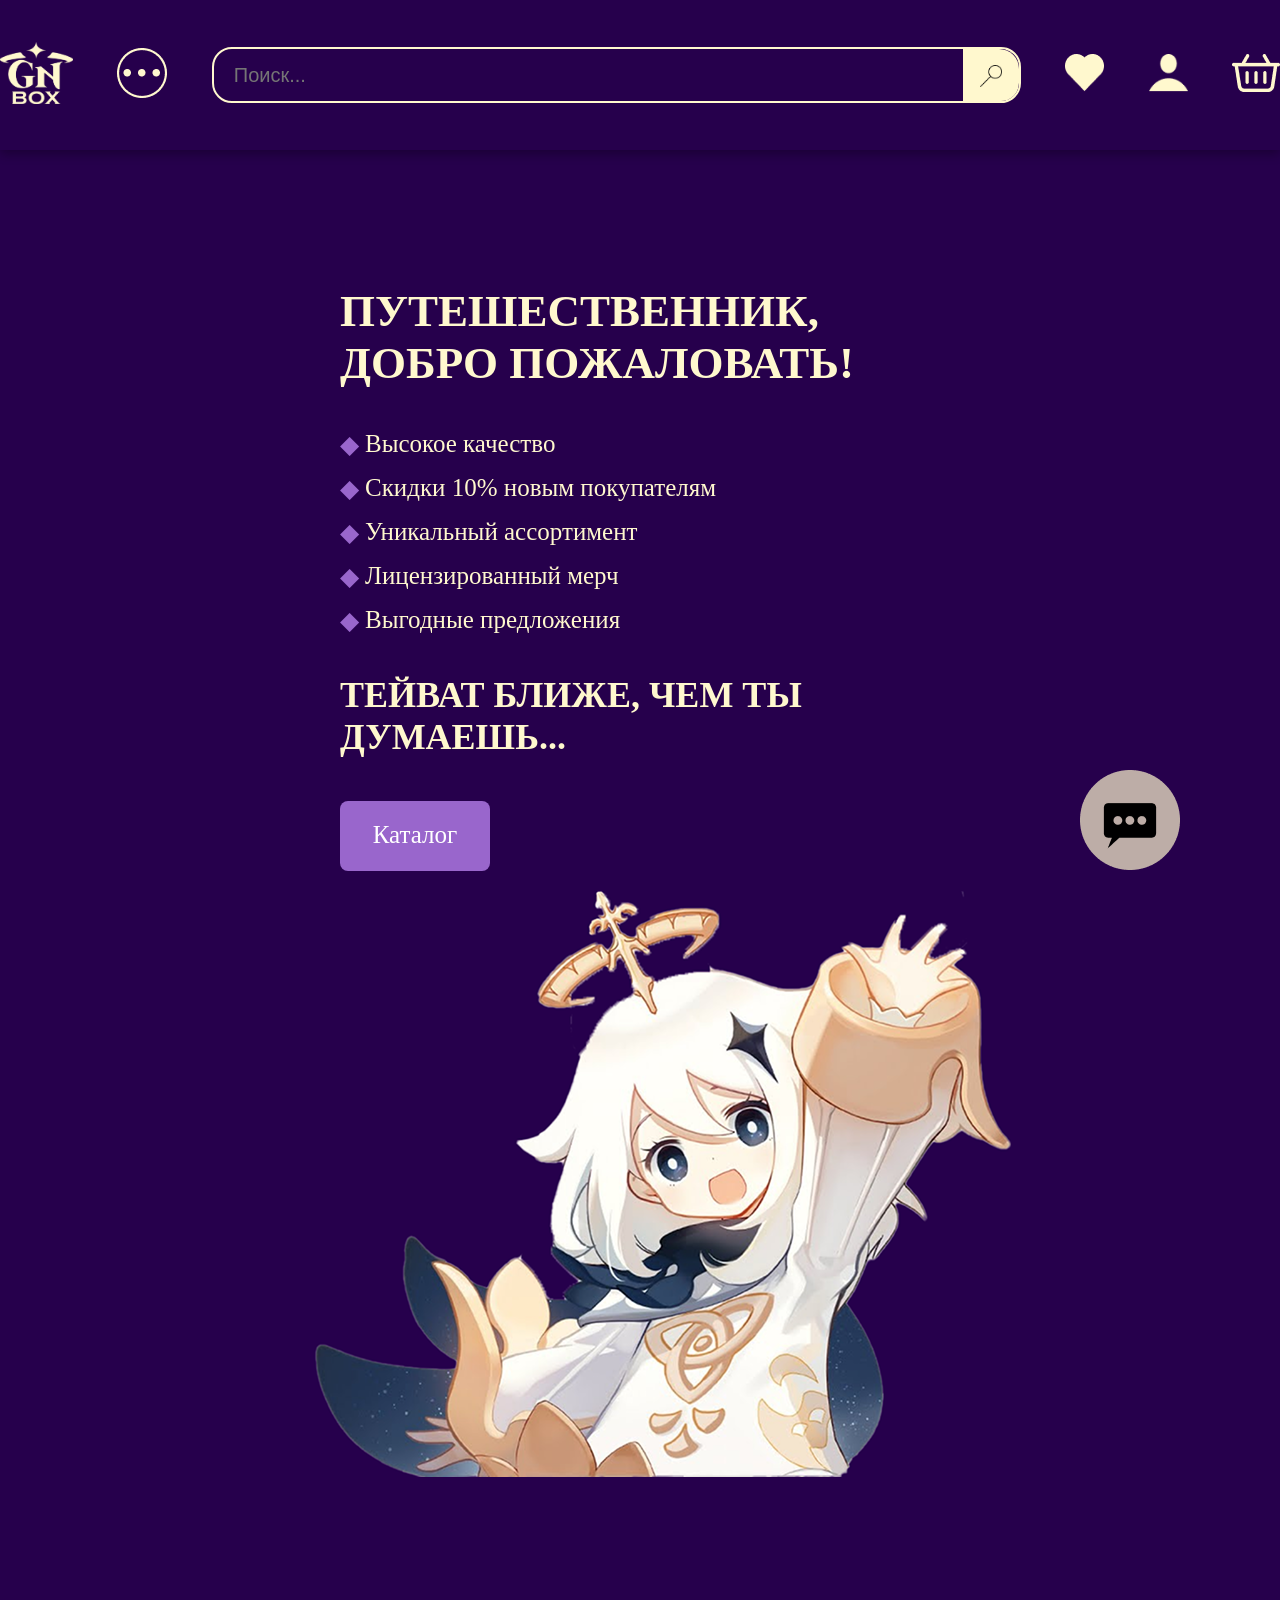
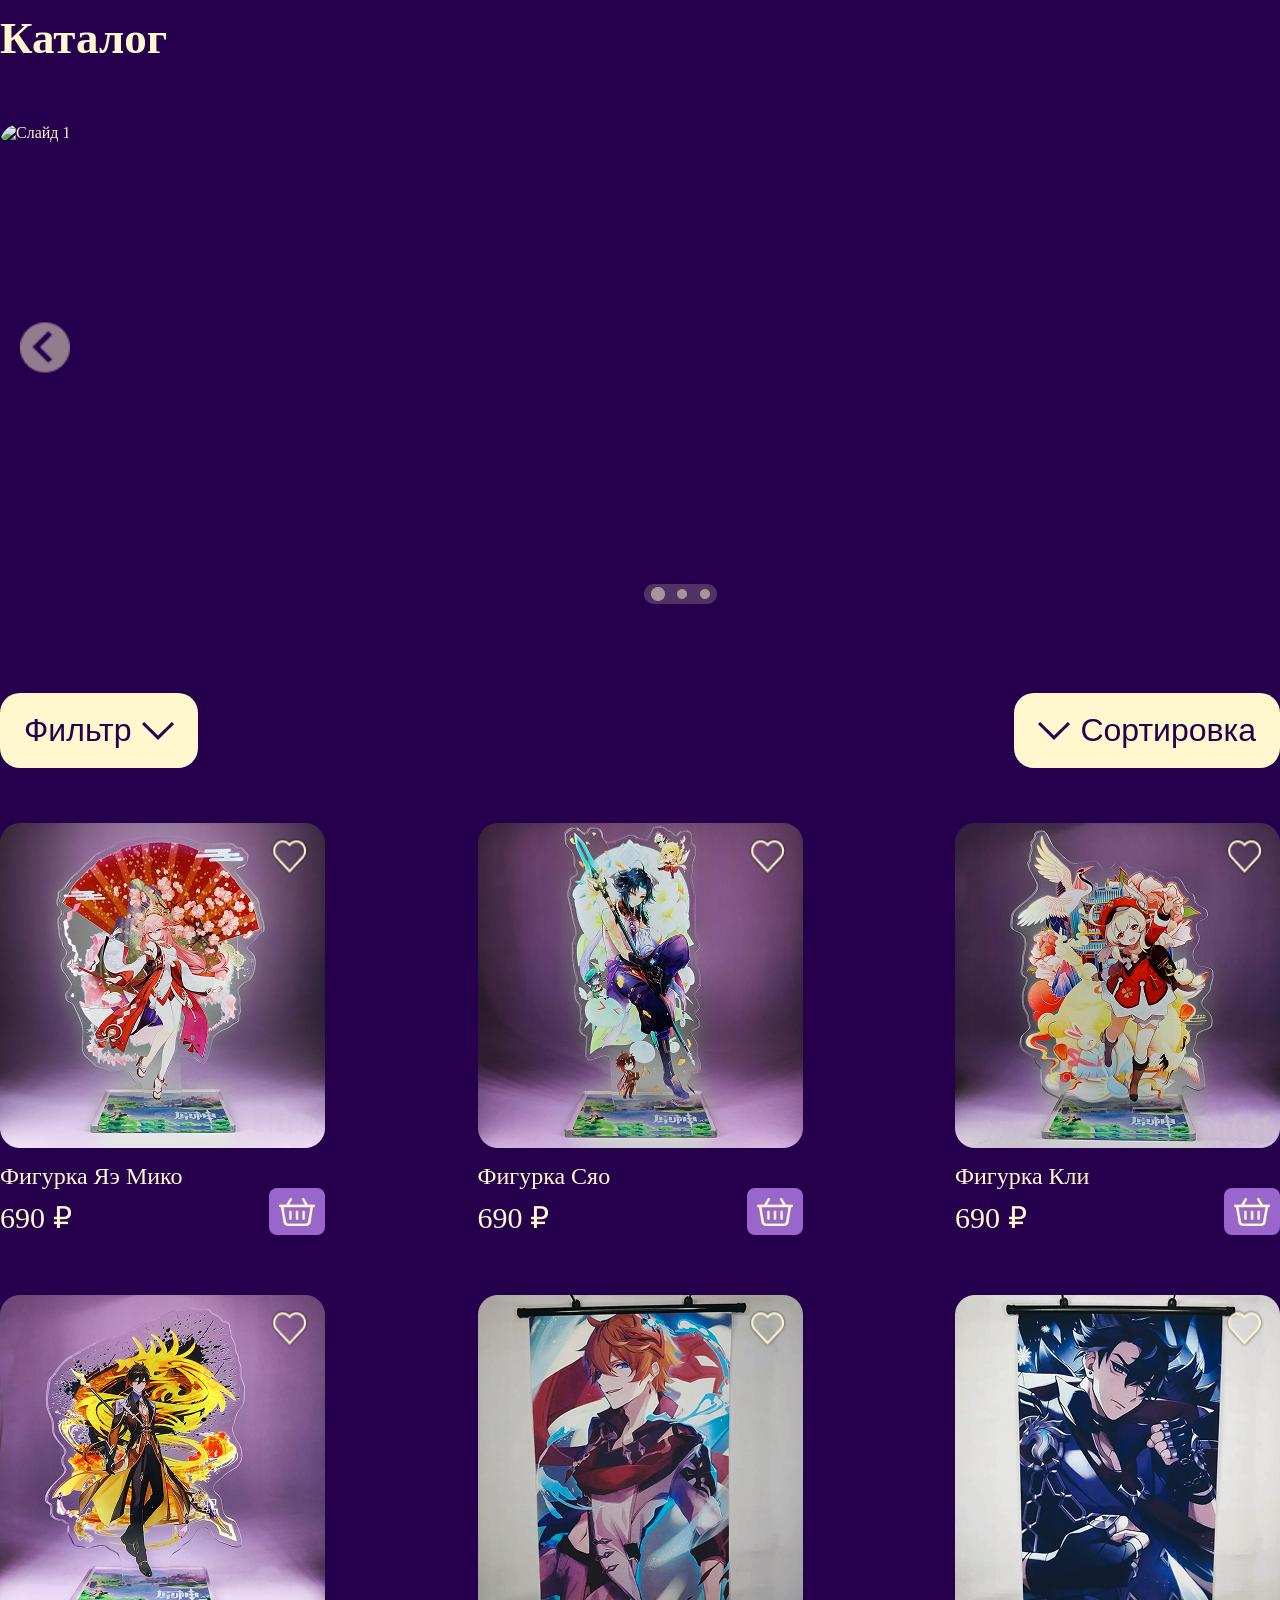
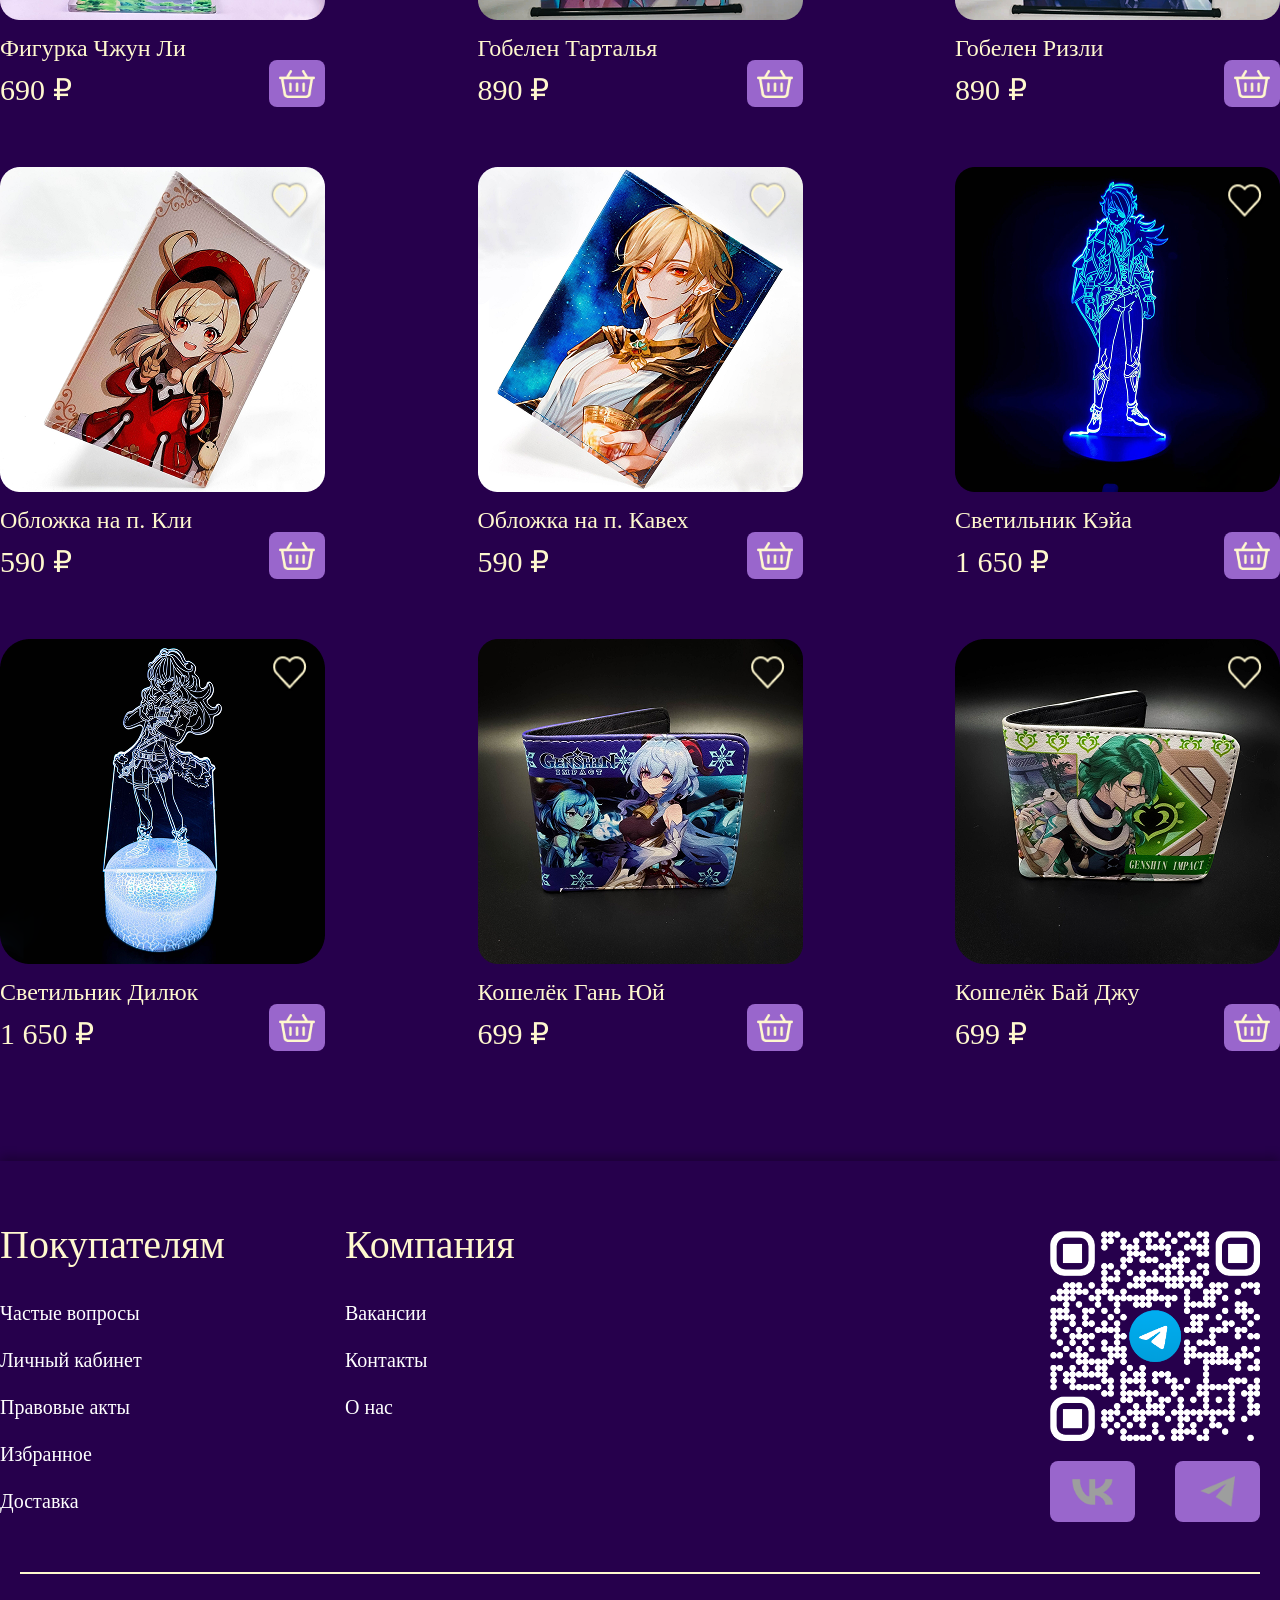
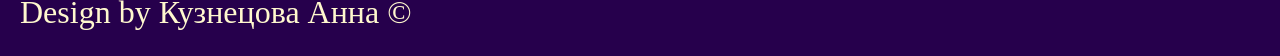
==== commit 257da101: "Update index.html" ====
--- a/index.html
+++ b/index.html
@@ -11,7 +11,7 @@
         <ul>
             <li>
                 <a href="index.html" class="nav-logo">
-                    <img src="./Images/Logo_def.PNG" alt="Логотип" class="nav-logo-def">
+                    <img src="./Images/Logo_def.png" alt="Логотип" class="nav-logo-def">
                     <img src="./Images/Logo_hover.png" alt="Логотип" class="nav-logo-hover">
                 </a>
             </li> 
@@ -466,7 +466,7 @@
             <section class="product-card">
                 <div class="product-image">
                     <a href="#">
-                        <img src="images/3_Diluk.png" alt="Светильник Дилюк" class="product-img">
+                        <img src="./Images/3_Diluk.png" alt="Светильник Дилюк" class="product-img">
                     </a>
                     <button class="heart-btn">
                         <img src="./Images/heart_def.png" alt="В избранное" class="heart-def">
@@ -803,3 +803,4 @@
 
 </html>
 
+
